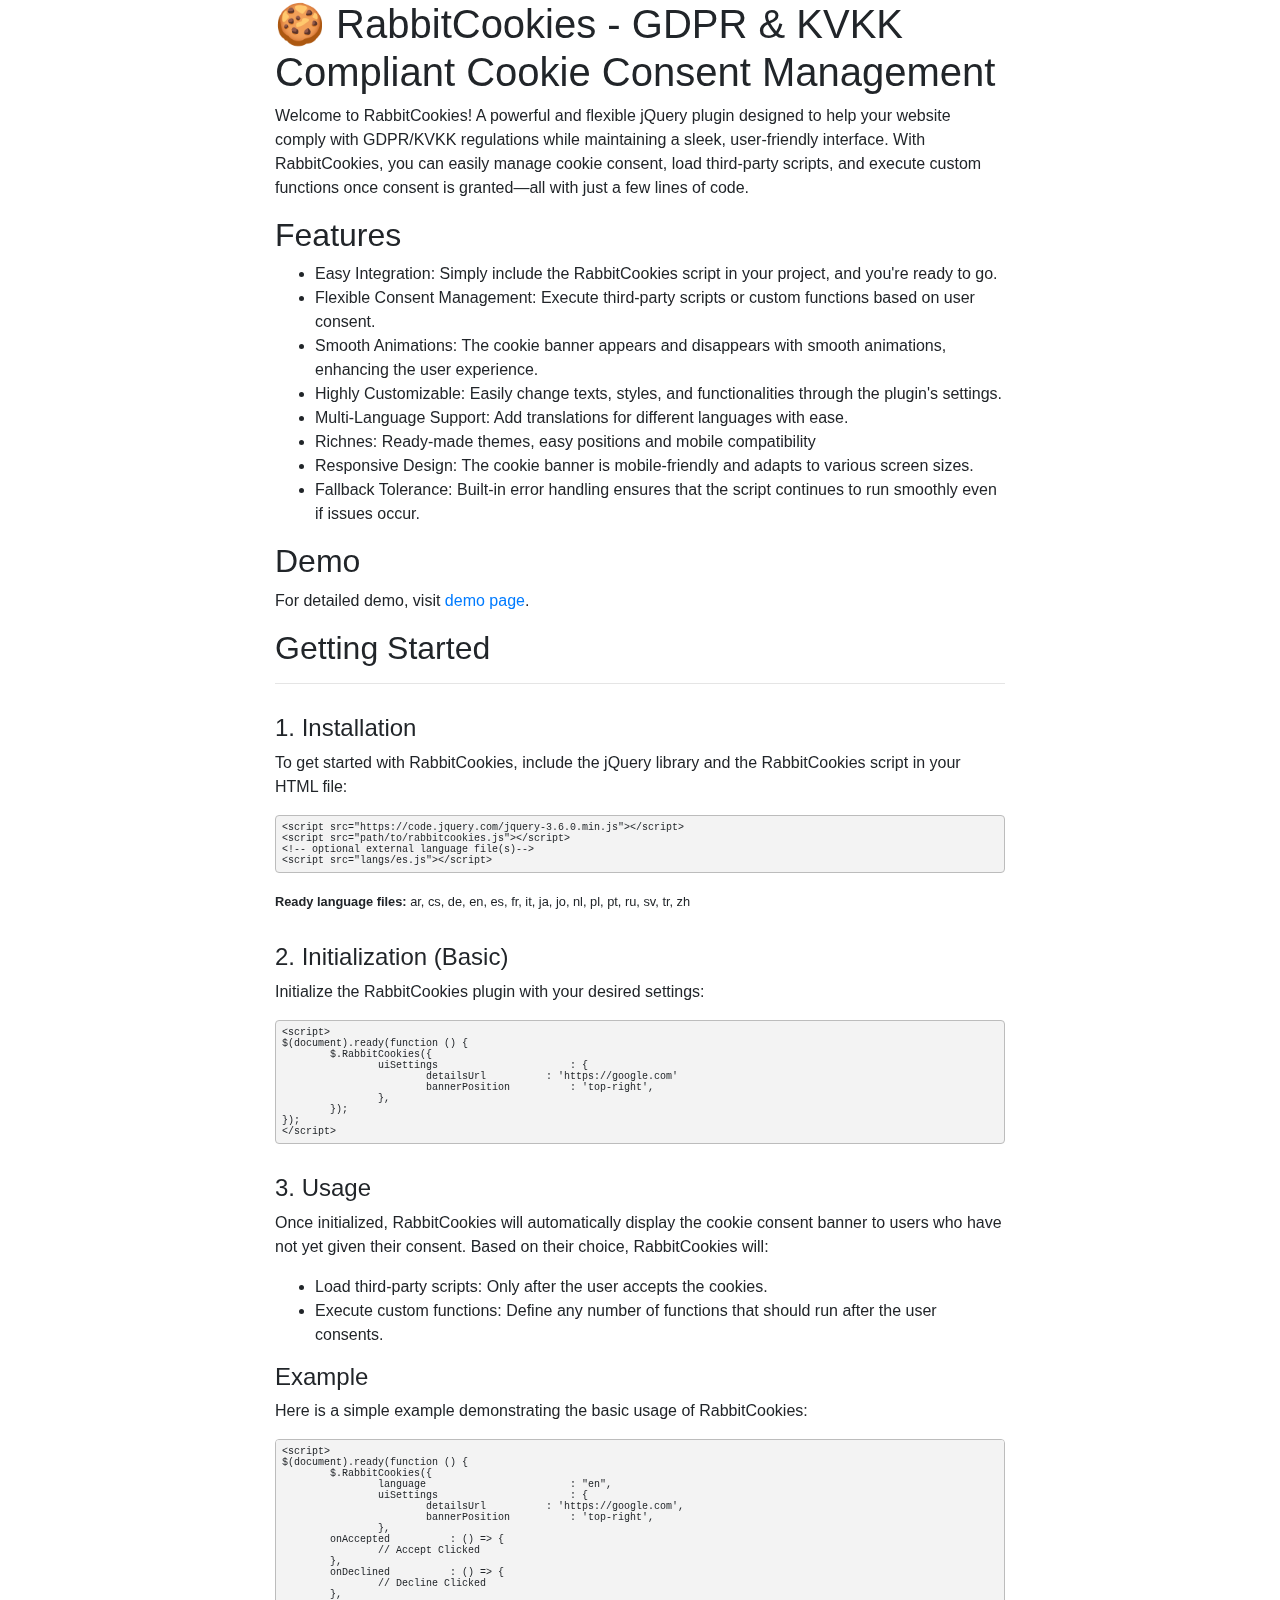
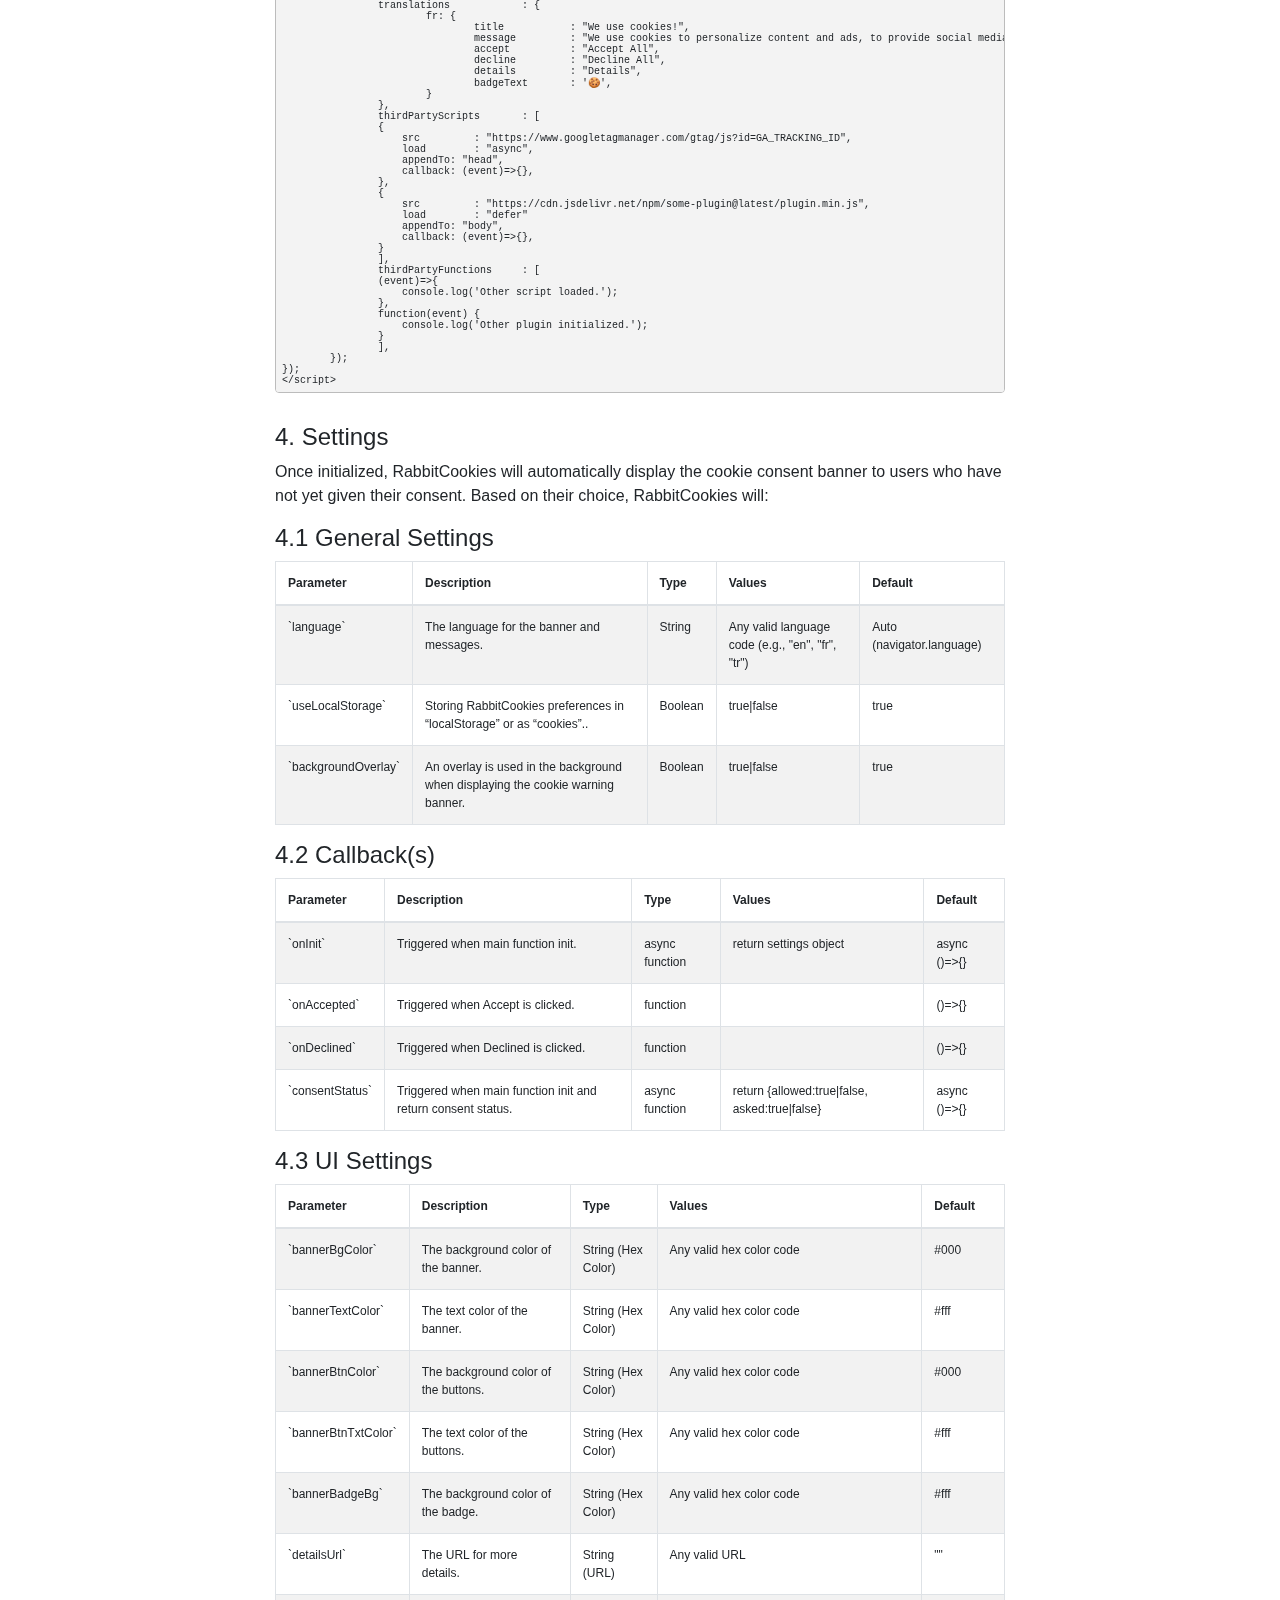
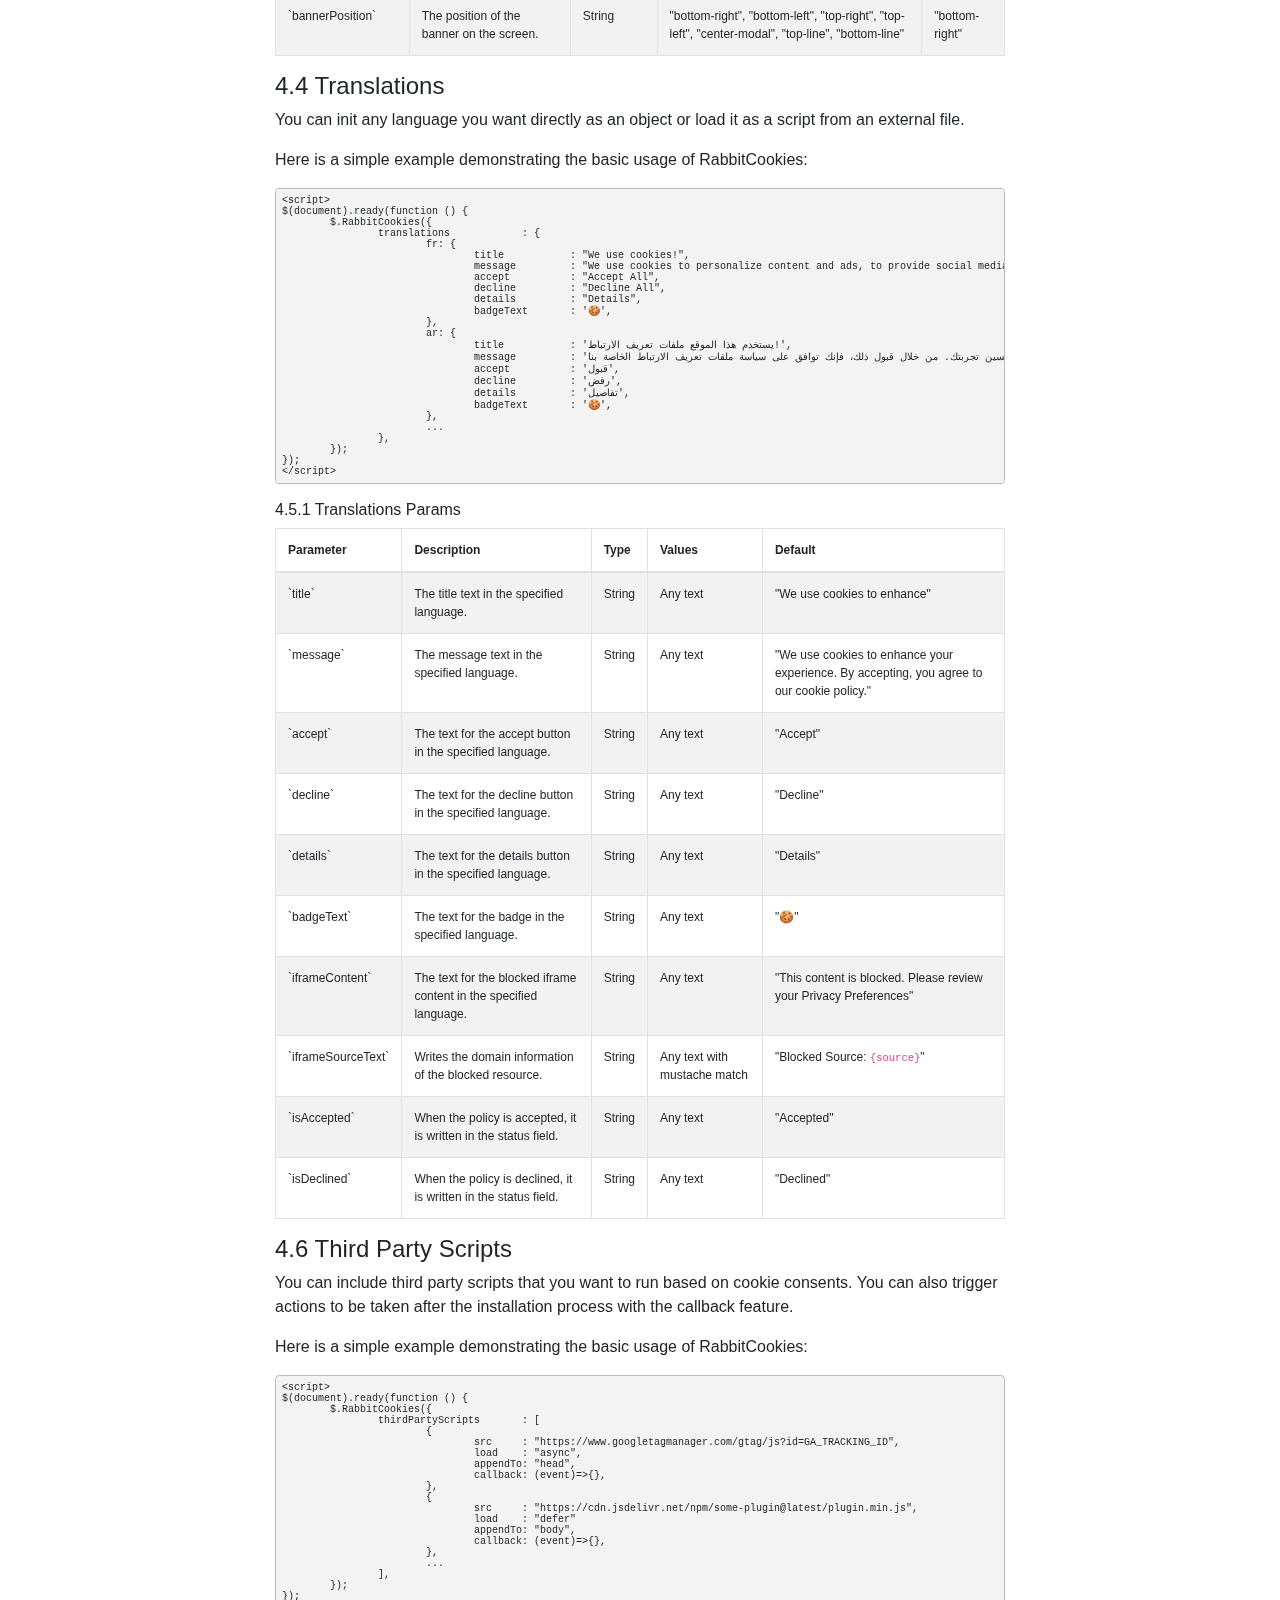
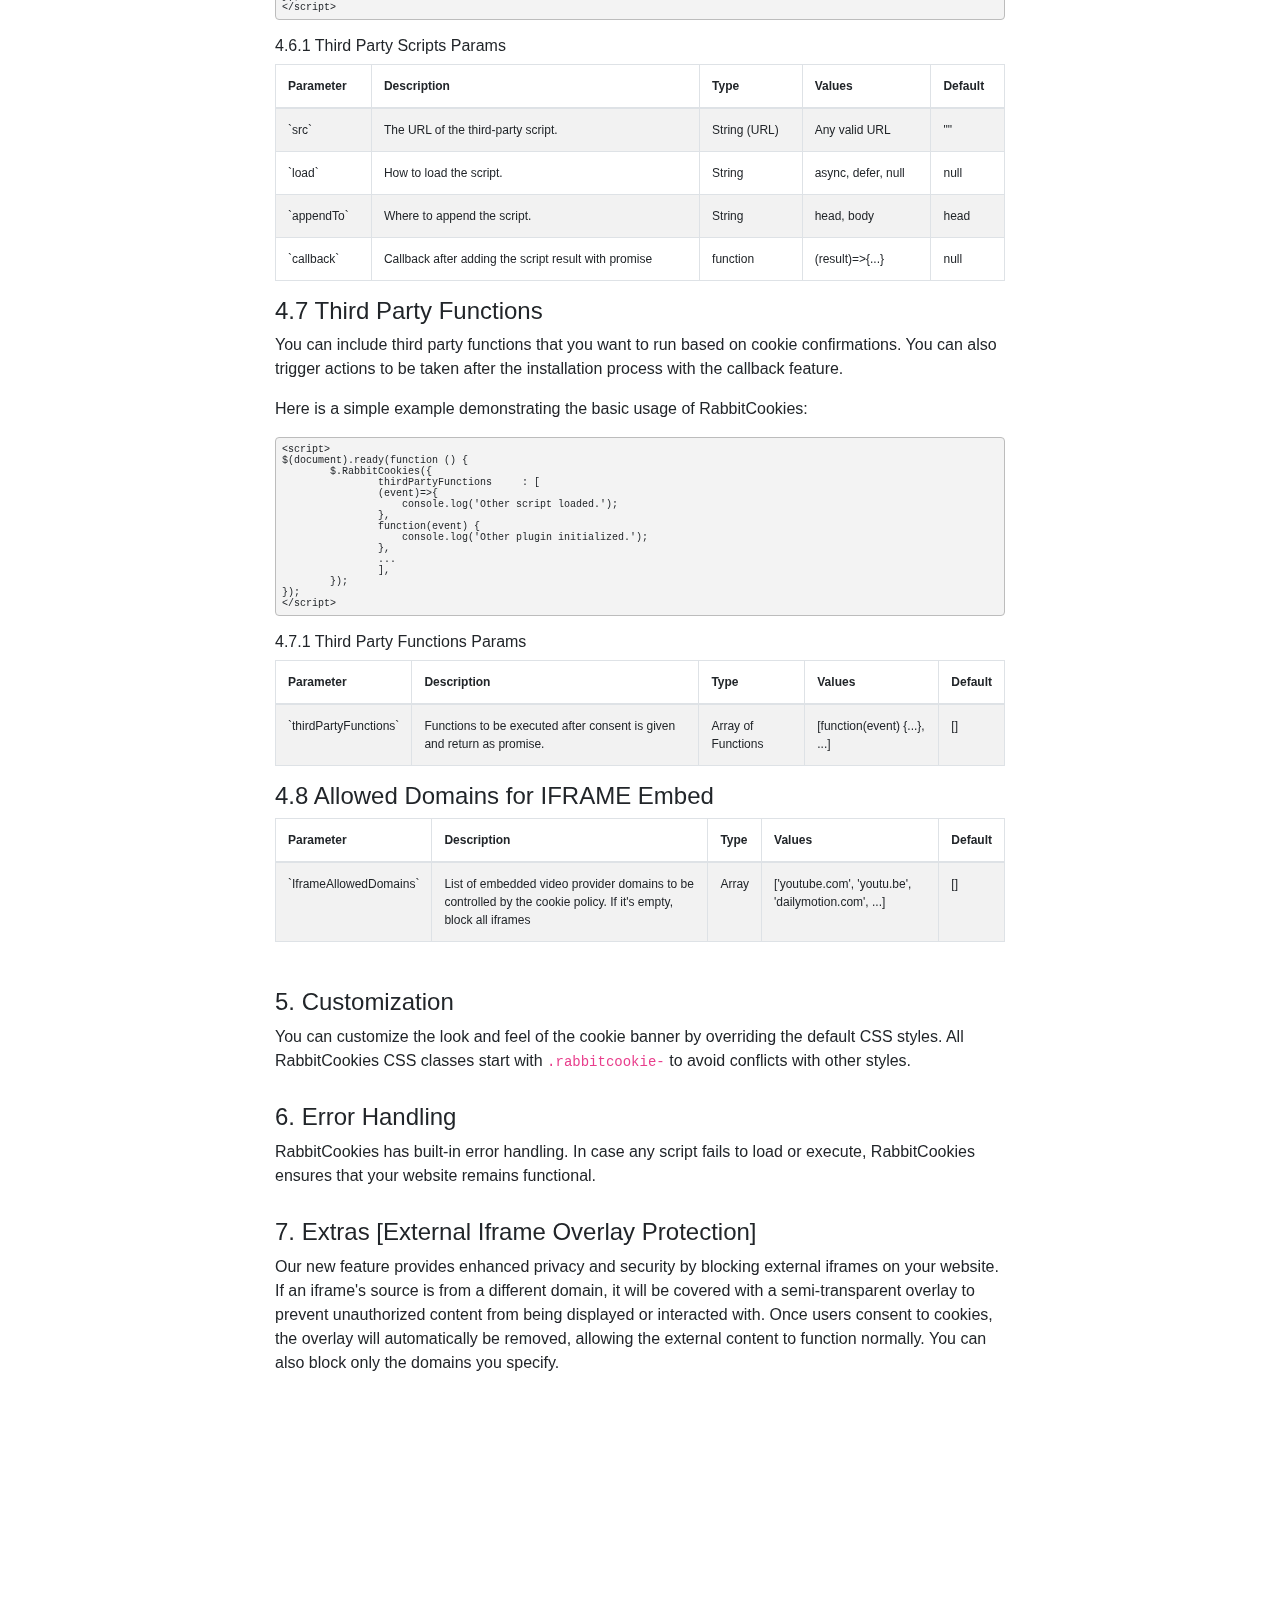
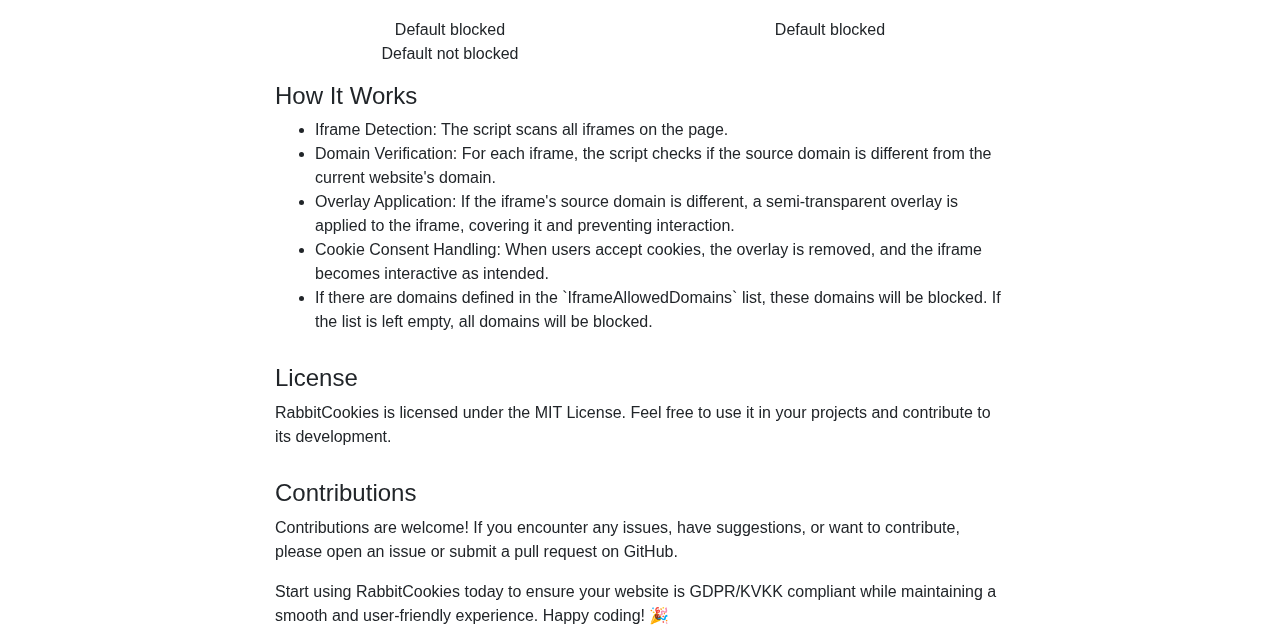
==== index.html @ 08f56cce "Update" ====
<!DOCTYPE html>
<html lang="en">
<head>
    <meta charset="utf-8">
    <meta name="viewport" content="width=device-width, initial-scale=1">
    <title>RabbitCookie Consent</title>
    <link rel="stylesheet" href="https://cdn.jsdelivr.net/npm/bootstrap@4.6.2/dist/css/bootstrap.min.css">
    <link rel="stylesheet" href="style.css">
</head>
<body>
	<div class="container">
		<div class="row">
			<div class="col-lg-8 offset-lg-2 col-12">
				<h1>🍪 RabbitCookies - GDPR & KVKK Compliant Cookie Consent Management</h1>
				<p>Welcome to RabbitCookies! A powerful and flexible jQuery plugin designed to help your website comply with GDPR/KVKK regulations while maintaining a sleek, user-friendly interface. With RabbitCookies, you can easily manage cookie consent, load third-party scripts, and execute custom functions once consent is granted—all with just a few lines of code.</p>

				<h2>Features</h2>
				<ul>
					<li>Easy Integration: Simply include the RabbitCookies script in your project, and you're ready to go.</li>
					<li>Flexible Consent Management: Execute third-party scripts or custom functions based on user consent.</li>
					<li>Smooth Animations: The cookie banner appears and disappears with smooth animations, enhancing the user experience.</li>
					<li>Highly Customizable: Easily change texts, styles, and functionalities through the plugin's settings.</li>
					<li>Multi-Language Support: Add translations for different languages with ease.</li>
					<li>Richnes: Ready-made themes, easy positions and mobile compatibility</li>
					<li>Responsive Design: The cookie banner is mobile-friendly and adapts to various screen sizes.</li>
					<li>Fallback Tolerance: Built-in error handling ensures that the script continues to run smoothly even if issues occur.</li>
				</ul>

				<h2>Demo</h2>
				<p>For detailed demo, visit <a href="docs/demo.html" target="_blank">demo page</a>.</p>

				<h2>Getting Started</h2>
				<hr />
				<h3>1. Installation</h3>
				<p>To get started with RabbitCookies, include the jQuery library and the RabbitCookies script in your HTML file:</p>
				<pre class="codes">
&lt;script src="https://code.jquery.com/jquery-3.6.0.min.js"&gt;&lt;/script&gt;
&lt;script src="path/to/rabbitcookies.js"&gt;&lt;/script&gt;
&lt;!-- optional external language file(s)--&gt;
&lt;script src="langs/es.js"&gt;&lt;/script&gt;</pre>
				<p><small><strong>Ready language files: </strong> ar, cs, de, en, es, fr, it, ja, jo, nl, pl, pt, ru, sv, tr, zh</small></p>

				<h3>2. Initialization (Basic)</h3>
				<p>Initialize the RabbitCookies plugin with your desired settings:</p>
				<pre class="codes">
&lt;script&gt;
$(document).ready(function () {
	$.RabbitCookies({
		uiSettings 			: {
			detailsUrl          : 'https://google.com'
			bannerPosition 		: 'top-right',
		},
	});
});
&lt;/script&gt;</pre>

				<h3>3. Usage</h3>
				<p>Once initialized, RabbitCookies will automatically display the cookie consent banner to users who have not yet given their consent. Based on their choice, RabbitCookies will:</p>
				<ul>
					<li>Load third-party scripts: Only after the user accepts the cookies.</li>
					<li>Execute custom functions: Define any number of functions that should run after the user consents.</li>
				</ul>

				<h4>Example</h4>
				<p>Here is a simple example demonstrating the basic usage of RabbitCookies:</p>
				<pre class="codes">
&lt;script&gt;
$(document).ready(function () {
	$.RabbitCookies({
		language 			: "en",
		uiSettings 			: {
			detailsUrl          : 'https://google.com',
			bannerPosition 		: 'top-right',
		},
        onAccepted          : () => {
        	// Accept Clicked
        },
        onDeclined          : () => {
        	// Decline Clicked
        },
		translations 		: {
			fr: {
				title 		: "We use cookies!",
				message 	: "We use cookies to personalize content and ads, to provide social media features and to analyze our traffic.",
				accept 		: "Accept All",
				decline 	: "Decline All",
				details 	: "Details",
				badgeText	: '🍪',
			}
		},
		thirdPartyScripts 	: [
	        {
	            src 	: "https://www.googletagmanager.com/gtag/js?id=GA_TRACKING_ID",
	            load 	: "async",
	            appendTo: "head",
	            callback: (event)=>{},
	        },
	        {
	            src 	: "https://cdn.jsdelivr.net/npm/some-plugin@latest/plugin.min.js",
	            load 	: "defer"
	            appendTo: "body",
	            callback: (event)=>{},
	        }
		],
		thirdPartyFunctions 	: [
	        (event)=>{
	            console.log('Other script loaded.');
	        },
	        function(event) {
	            console.log('Other plugin initialized.');
	        }
		],
	});
});
&lt;/script&gt;</pre>

				<h3>4. Settings</h3>
				<p>Once initialized, RabbitCookies will automatically display the cookie consent banner to users who have not yet given their consent. Based on their choice, RabbitCookies will:</p>
				
				<h4>4.1 General Settings</h4>
				<div class="table-responsive">
					<table class="table table-bordered table-striped">
					    <thead>
					        <tr>
					            <th>Parameter</th>
					            <th>Description</th>
					            <th>Type</th>
					            <th>Values</th>
					            <th>Default</th>
					        </tr>
					    </thead>
					    <tbody>
					        <tr>
					            <td>`language`</td>
					            <td>The language for the banner and messages.</td>
					            <td>String</td>
					            <td>Any valid language code (e.g., "en", "fr", "tr")</td>
					            <td>Auto (navigator.language)</td>
					        </tr>
					        <tr>
					            <td>`useLocalStorage`</td>
					            <td>Storing RabbitCookies preferences in “localStorage” or as “cookies”..</td>
					            <td>Boolean</td>
					            <td>true|false</td>
					            <td>true</td>
					        </tr>
					        <tr>
					            <td>`backgroundOverlay`</td>
					            <td>An overlay is used in the background when displaying the cookie warning banner.</td>
					            <td>Boolean</td>
					            <td>true|false</td>
					            <td>true</td>
					        </tr>
					    </tbody>
					</table>
				</div>

				<h4>4.2 Callback(s)</h4>
				<div class="table-responsive">
					<table class="table table-bordered table-striped">
					    <thead>
					        <tr>
					            <th>Parameter</th>
					            <th>Description</th>
					            <th>Type</th>
					            <th>Values</th>
					            <th>Default</th>
					        </tr>
					    </thead>
					    <tbody>
					        <tr>
					            <td>`onInit`</td>
					            <td>Triggered when main function init.</td>
					            <td>async function</td>
					            <td>return settings object</td>
					            <td>async ()=>{}</td>
					        </tr>
					        <tr>
					            <td>`onAccepted`</td>
					            <td>Triggered when Accept is clicked.</td>
					            <td>function</td>
					            <td></td>
					            <td>()=>{}</td>
					        </tr>
					        <tr>
					            <td>`onDeclined`</td>
					            <td>Triggered when Declined is clicked.</td>
					            <td>function</td>
					            <td></td>
					            <td>()=>{}</td>
					        </tr>
					        <tr>
					            <td>`consentStatus`</td>
					            <td>Triggered when main function init and return consent status.</td>
					            <td>async function</td>
					            <td>return {allowed:true|false, asked:true|false}</td>
					            <td>async ()=>{}</td>
					        </tr>
					    </tbody>
					</table>
				</div>

				<h4>4.3 UI Settings</h4>
				<div class="table-responsive">
					<table class="table table-bordered table-striped">
					    <thead>
					        <tr>
					            <th>Parameter</th>
					            <th>Description</th>
					            <th>Type</th>
					            <th>Values</th>
					            <th>Default</th>
					        </tr>
					    </thead>
					    <tbody>
					        <tr>
					            <td>`bannerBgColor`</td>
					            <td>The background color of the banner.</td>
					            <td>String (Hex Color)</td>
					            <td>Any valid hex color code</td>
					            <td>#000</td>
					        </tr>
					        <tr>
					            <td>`bannerTextColor`</td>
					            <td>The text color of the banner.</td>
					            <td>String (Hex Color)</td>
					            <td>Any valid hex color code</td>
					            <td>#fff</td>
					        </tr>
					        <tr>
					            <td>`bannerBtnColor`</td>
					            <td>The background color of the buttons.</td>
					            <td>String (Hex Color)</td>
					            <td>Any valid hex color code</td>
					            <td>#000</td>
					        </tr>
					        <tr>
					            <td>`bannerBtnTxtColor`</td>
					            <td>The text color of the buttons.</td>
					            <td>String (Hex Color)</td>
					            <td>Any valid hex color code</td>
					            <td>#fff</td>
					        </tr>
					        <tr>
					            <td>`bannerBadgeBg`</td>
					            <td>The background color of the badge.</td>
					            <td>String (Hex Color)</td>
					            <td>Any valid hex color code</td>
					            <td>#fff</td>
					        </tr>
					        <tr>
					            <td>`detailsUrl`</td>
					            <td>The URL for more details.</td>
					            <td>String (URL)</td>
					            <td>Any valid URL</td>
					            <td>""</td>
					        </tr>
					        <tr>
					            <td>`bannerPosition`</td>
					            <td>The position of the banner on the screen.</td>
					            <td>String</td>
					            <td>"bottom-right", "bottom-left", "top-right", "top-left", "center-modal", "top-line", "bottom-line"</td>
					            <td>"bottom-right"</td>
					        </tr>
					    </tbody>
					</table>
				</div>

				<h4>4.4 Translations</h4>
				<p>You can init any language you want directly as an object or load it as a script from an external file.</p>

				<p>Here is a simple example demonstrating the basic usage of RabbitCookies:</p>
				<pre class="codes">
&lt;script&gt;
$(document).ready(function () {
	$.RabbitCookies({
		translations 		: {
			fr: {
				title 		: "We use cookies!",
				message 	: "We use cookies to personalize content and ads, to provide social media features and to analyze our traffic.",
				accept 		: "Accept All",
				decline 	: "Decline All",
				details 	: "Details",
				badgeText	: '🍪',
			},
			ar: {
				title 		: 'يستخدم هذا الموقع ملفات تعريف الارتباط!',
				message 	: 'نستخدم ملفات تعريف الارتباط لتحسين تجربتك. من خلال قبول ذلك، فإنك توافق على سياسة ملفات تعريف الارتباط الخاصة بنا.',
				accept 		: 'قبول',
				decline 	: 'رفض',
				details 	: 'تفاصيل',
				badgeText	: '🍪',
			},
			...
		},
	});
});
&lt;/script&gt;</pre>
				
				<h6>4.5.1 Translations Params</h6>
				<div class="table-responsive">
					<table class="table table-bordered table-striped">
					    <thead>
					        <tr>
					            <th>Parameter</th>
					            <th>Description</th>
					            <th>Type</th>
					            <th>Values</th>
					            <th>Default</th>
					        </tr>
					    </thead>
					    <tbody>
					        <tr>
					            <td>`title`</td>
					            <td>The title text in the specified language.</td>
					            <td>String</td>
					            <td>Any text</td>
					            <td>"We use cookies to enhance"</td>
					        </tr>
					        <tr>
					            <td>`message`</td>
					            <td>The message text in the specified language.</td>
					            <td>String</td>
					            <td>Any text</td>
					            <td>"We use cookies to enhance your experience. By accepting, you agree to our cookie policy."</td>
					        </tr>
					        <tr>
					            <td>`accept`</td>
					            <td>The text for the accept button in the specified language.</td>
					            <td>String</td>
					            <td>Any text</td>
					            <td>"Accept"</td>
					        </tr>
					        <tr>
					            <td>`decline`</td>
					            <td>The text for the decline button in the specified language.</td>
					            <td>String</td>
					            <td>Any text</td>
					            <td>"Decline"</td>
					        </tr>
					        <tr>
					            <td>`details`</td>
					            <td>The text for the details button in the specified language.</td>
					            <td>String</td>
					            <td>Any text</td>
					            <td>"Details"</td>
					        </tr>
					        <tr>
					            <td>`badgeText`</td>
					            <td>The text for the badge in the specified language.</td>
					            <td>String</td>
					            <td>Any text</td>
					            <td>"🍪"</td>
					        </tr>
					        <tr>
					            <td>`iframeContent`</td>
					            <td>The text for the blocked iframe content in the specified language.</td>
					            <td>String</td>
					            <td>Any text</td>
					            <td>"This content is blocked. Please review your Privacy Preferences"</td>
					        </tr>
					        <tr>
					            <td>`iframeSourceText`</td>
					            <td>Writes the domain information of the blocked resource.</td>
					            <td>String</td>
					            <td>Any text with mustache match</td>
					            <td>"Blocked Source: <code>{source}</code>"</td>
					        </tr>
					        <tr>
					            <td>`isAccepted`</td>
					            <td>When the policy is accepted, it is written in the status field.</td>
					            <td>String</td>
					            <td>Any text</td>
					            <td>"Accepted"</td>
					        </tr>
					        <tr>
					            <td>`isDeclined`</td>
					            <td>When the policy is declined, it is written in the status field.</td>
					            <td>String</td>
					            <td>Any text</td>
					            <td>"Declined"</td>
					        </tr>
					    </tbody>
					</table>
				</div>

				<h4>4.6 Third Party Scripts</h4>
				<p>You can include third party scripts that you want to run based on cookie consents. You can also trigger actions to be taken after the installation process with the callback feature.</p>
				
				<p>Here is a simple example demonstrating the basic usage of RabbitCookies:</p>
				<pre class="codes">
&lt;script&gt;
$(document).ready(function () {
	$.RabbitCookies({
		thirdPartyScripts 	: [
			{
				src 	: "https://www.googletagmanager.com/gtag/js?id=GA_TRACKING_ID",
				load 	: "async",
				appendTo: "head",
				callback: (event)=>{},
			},
			{
				src 	: "https://cdn.jsdelivr.net/npm/some-plugin@latest/plugin.min.js",
				load 	: "defer"
				appendTo: "body",
				callback: (event)=>{},
			},
			...
		],
	});
});
&lt;/script&gt;</pre>
				
				<h6>4.6.1 Third Party Scripts Params</h6>
				<div class="table-responsive">
					<table class="table table-bordered table-striped">
					    <thead>
					        <tr>
					            <th>Parameter</th>
					            <th>Description</th>
					            <th>Type</th>
					            <th>Values</th>
					            <th>Default</th>
					        </tr>
					    </thead>
					    <tbody>
					        <tr>
					            <td>`src`</td>
					            <td>The URL of the third-party script.</td>
					            <td>String (URL)</td>
					            <td>Any valid URL</td>
					            <td>""</td>
					        </tr>
					        <tr>
					            <td>`load`</td>
					            <td>How to load the script.</td>
					            <td>String</td>
					            <td>async, defer, null</td>
					            <td>null</td>
					        </tr>
					        <tr>
					            <td>`appendTo`</td>
					            <td>Where to append the script.</td>
					            <td>String</td>
					            <td>head, body</td>
					            <td>head</td>
					        </tr>
					        <tr>
					            <td>`callback`</td>
					            <td>Callback after adding the script result with promise</td>
					            <td>function</td>
					            <td>(result)=>{...}</td>
					            <td>null</td>
					        </tr>
					    </tbody>
					</table>
				</div>

				<h4>4.7 Third Party Functions</h4>
				<p>You can include third party functions that you want to run based on cookie confirmations. You can also trigger actions to be taken after the installation process with the callback feature.</p>
				
				<p>Here is a simple example demonstrating the basic usage of RabbitCookies:</p>
				<pre class="codes">
&lt;script&gt;
$(document).ready(function () {
	$.RabbitCookies({
		thirdPartyFunctions 	: [
	        (event)=>{
	            console.log('Other script loaded.');
	        },
	        function(event) {
	            console.log('Other plugin initialized.');
	        },
	        ...
		],
	});
});
&lt;/script&gt;</pre>
				<h6>4.7.1 Third Party Functions Params</h6>
				<div class="table-responsive">
					<table class="table table-bordered table-striped">
					    <thead>
					        <tr>
					            <th>Parameter</th>
					            <th>Description</th>
					            <th>Type</th>
					            <th>Values</th>
					            <th>Default</th>
					        </tr>
					    </thead>
					    <tbody>
					        <tr>
					            <td>`thirdPartyFunctions`</td>
					            <td>Functions to be executed after consent is given and return as promise.</td>
					            <td>Array of Functions</td>
					            <td>[function(event) {...}, ...]</td>
					            <td>[]</td>
					        </tr>
					    </tbody>
					</table>
				</div>

				<h4>4.8 Allowed Domains for IFRAME Embed</h4>
				<div class="table-responsive">
					<table class="table table-bordered table-striped">
					    <thead>
					        <tr>
					            <th>Parameter</th>
					            <th>Description</th>
					            <th>Type</th>
					            <th>Values</th>
					            <th>Default</th>
					        </tr>
					    </thead>
					    <tbody>
					        <tr>
					            <td>`IframeAllowedDomains`</td>
					            <td>List of embedded video provider domains to be controlled by the cookie policy. If it's empty, block all iframes</td>
					            <td>Array</td>
					            <td>['youtube.com', 'youtu.be', 'dailymotion.com', ...]</td>
					            <td>[]</td>
					        </tr>
					    </tbody>
					</table>
				</div>

				<h3>5. Customization</h3>
				<p>You can customize the look and feel of the cookie banner by overriding the default CSS styles. All RabbitCookies CSS classes start with <code>.rabbitcookie-</code> to avoid conflicts with other styles.</p>
				
				<h3>6. Error Handling</h3>
				<p>RabbitCookies has built-in error handling. In case any script fails to load or execute, RabbitCookies ensures that your website remains functional.</p>


				<h3>7. Extras [External Iframe Overlay Protection]</h3>
				<p>Our new feature provides enhanced privacy and security by blocking external iframes on your website. If an iframe's source is from a different domain, it will be covered with a semi-transparent overlay to prevent unauthorized content from being displayed or interacted with. Once users consent to cookies, the overlay will automatically be removed, allowing the external content to function normally. You can also block only the domains you specify.</p>

				<div class="text-center mb-3 mt-3">
					<div class="row">
						<div class="col-lg-6 col-12">
							<iframe width="100%" height="220" src="https://www.youtube.com/embed/ymXa3lVCkFY?si=LKk0r3gL6hdxFNKY" title="YouTube video player" frameborder="0" allow="accelerometer; autoplay; clipboard-write; encrypted-media; gyroscope; picture-in-picture; web-share" referrerpolicy="strict-origin-when-cross-origin" allowfullscreen></iframe>
							<center>Default blocked</center>
						</div>
						<div class="col-lg-6 col-12">
							<iframe title="vimeo-player" src="https://player.vimeo.com/video/345860956?h=8635663e22" width="100%" height="220" frameborder="0" allowfullscreen></iframe>
							<center>Default blocked</center>
						</div>
						<div class="col-lg-6 lg-offset-3 col-12">
							<!--<iframe frameborder="0" type="text/html" src="https://geo.dailymotion.com/player.html?video=x8v9yyw" width="100%" height="220" allowfullscreen title="Dailymotion Video Player" allow="web-share"> </iframe> -->
							<center>Default not blocked</center>
						</div>
					</div>
				</div>

				<h4>How It Works</h4>
				<ul>
					<li>Iframe Detection: The script scans all iframes on the page.</li>
					<li>Domain Verification: For each iframe, the script checks if the source domain is different from the current website's domain.</li>
					<li>Overlay Application: If the iframe's source domain is different, a semi-transparent overlay is applied to the iframe, covering it and preventing interaction.</li>
					<li>Cookie Consent Handling: When users accept cookies, the overlay is removed, and the iframe becomes interactive as intended.</li>
					<li>If there are domains defined in the `IframeAllowedDomains` list, these domains will be blocked. If the list is left empty, all domains will be blocked.</li>
				</ul>
				
				<h3>License</h3>
				<p>RabbitCookies is licensed under the MIT License. Feel free to use it in your projects and contribute to its development.</p>

				<h3>Contributions</h3>
				<p>Contributions are welcome! If you encounter any issues, have suggestions, or want to contribute, please open an issue or submit a pull request on GitHub.</p>

				<p>Start using RabbitCookies today to ensure your website is GDPR/KVKK compliant while maintaining a smooth and user-friendly experience. Happy coding! 🎉</p>

			</div>
		</div>
	</div>

    <script src="https://cdn.jsdelivr.net/npm/jquery@3.5.1/dist/jquery.slim.min.js"></script>
    <script src="https://cdn.jsdelivr.net/npm/bootstrap@4.6.2/dist/js/bootstrap.bundle.min.js"></script>
    <script src="langs/es.js"></script>
    <!--<script src="langs/tr.js"></script>-->
    <script defer src="script.js"></script>
    <script>
		$(document).ready(function () {
			/* Demo Code Start */
			$(document).on('change', '[data-theme-mode]', function(event) {
				event.preventDefault();
				let newMode = $('option:selected', $('[data-theme-mode]')).val();
				$('#rabbit-cookie-banner').attr('data-mode', newMode);
			});

			$(document).on('change', '[data-theme-position]', function(event) {
				event.preventDefault();
				let newPosition = $('option:selected', $('[data-theme-position]')).val();
				$('#rabbit-cookie-banner').attr('data-position', newPosition);
			});

			$(document).on('change', '[data-set-theme]', function(event) {
				event.preventDefault();
				let newTheme = $('option:selected', $('[data-set-theme]')).val();
				$('#rabbit-cookie-banner').attr('data-theme', newTheme);
			});

			$(document).on('change', '[data-set-lang]', function(event) {
				event.preventDefault();
				let newLang = $('option:selected', $('[data-set-lang]')).val();
				$.RabbitCookies.update({language: newLang});
			});
			/* Demo Code End */

			$.RabbitCookies({
			    language 			: "tr",
			    useLocalStorage     : true,
			    backgroundOverlay 	: false,
			    uiSettings 			: {
			    	theme 				: 'theme-2',
			    	darkMode 			: true,
	                bannerPosition 		: 'top-right', // bottom-right, bottom-left, top-right, top-left, center-modal, bottom-line, top-line
	                bannerBgColor       : '#fff',
	                bannerTextColor     : '#000',
	                bannerBtnColor      : '#000',
	                bannerBtnTxtColor   : '#fff',
	                bannerBadgeBg       : '#fff',
	                detailsUrl          : 'https://google.com',
			    },
			    translations 		: {
			        fr: {
			        	title 			: 'Nous utilisons des cookies pour améliorer',
			            message 		: 'Nous utilisons des cookies pour améliorer votre expérience. En acceptant, vous acceptez notre politique de cookies.',
			            accept 			: 'Accepter',
			            decline 		: 'Refuser',
			            details 		: 'Détails',
	                	badgeText		: '🍪',
	                	iframeContent 	: 'Ce contenu est bloqué.<br/>Veuillez consulter vos préférences en matière de <a href="#" class="gdpr-open-preferences">protection de la vie privée</a>.',
                    	iframeSourceText: 'Source bloquée: {source}',
			        }
			    },
	            onInit 				: (settings) => {
	            	writeConsole(`Cookie Consent Inited`);
	            	writeConsole(`Plugin data storage preference: '${settings.useLocalStorage==true?'localStorage':'cookie'}'`);

	            	/* Demo Selectboxes */
	            	$('[data-set-theme]').val( settings.uiSettings.theme ); 
	            	$('[data-theme-mode]').val( settings.uiSettings.darkMode==true ? `dark`:`light` ); 
	            	$('[data-theme-position]').val( settings.uiSettings.bannerPosition ); 
	            	/* Demo Selectboxes */


	            	console.log(`Languages: ${Object.keys(settings.translations)}`);
	            },
	            onAccepted          : () => {
	            	writeConsole(`Cookie Consent: 'Accepted'`);
	            },
	            onDeclined          : () => {
	            	writeConsole(`Cookie Consent: 'Declined'`);
	            },
	            consentStatus 		: async (status) => {
	            	writeConsole(`is Allowed: '${status.allowed}'`);
	            	writeConsole(`is Asked: '${status.asked}'`);
	            	writeConsole(`Cookie Consent Status: ${status.allowed==null ? 'NOT ANSWERED' : (status==true ? 'ACCEPTED' : 'DECLINED')}`);
	            },
			    IframeAllowedDomains: ['youtube.com', 'youtu.be', 'vimeo.com'],
			    thirdPartyScripts 	: [
			        {
			            src 	: "https://www.googletagmanager.com/gtag/js?id=YOUR_GA_TRACKING_ID",
			            load 	: "async", // async,defer,null
			            appendTo: "head", // head,body
			            callback: (event)=>{
			            	writeConsole(`Script Loading: ${event.src}`);
			            	if(event.status){
			            		writeConsole(`Script Loaded: ${event.src}`);
			            		$('#script_1').addClass('runned');
			            	}else{
			            		writeConsole(`Script Not Loaded: ${event.src}`);
			            		writeConsole(`Error: ${event.message}`);
			            		$('#script_1').addClass('failed');
			            	}
		            		// $('#script_1 span').html(event.message);
			            }
			        },
			        {
			            src 	: "http://non-exist-domain.co.de.tr",
			            load 	: "async", // async,defer,null
			            appendTo: "head", // head,body
			            callback: (event)=>{
			            	writeConsole(`Script Loading: ${event.src}`);
			            	if(event.status){
			            		// writeConsole(`Script Loaded: ${event.src}`);
			            		$('#script_2').addClass('runned');
			            	}else{
			            		// $('#script_2').addClass('failed');
			            		writeConsole(`Script Not Loaded: ${event.src}`);
			            		writeConsole(`Error: ${event.message}`);
			            	}
		            		// $('#script_2 span').html(event.message);
			            }
			        },
			    ],
			    thirdPartyFunctions 	: [
			        (event) => {
	            		writeConsole(`Function Loading: ${JSON.stringiy(event)}`);
		            	if(event.status){
	            			writeConsole(`Function Success: ${JSON.stringiy(event)}`);
		            		// $('#function_1').addClass('runned');
		            	}else{
	            			writeConsole(`Function Failed: ${JSON.stringiy(event)}`);
		            		// $('#function_1').addClass('failed');
		            	}
	            		// $('#function_1 span').html(event.message);
			        },
			        (event) => {
	            		writeConsole(`Function Loading: ${JSON.stringiy(event)}`);
		            	if(event.status){
	            			writeConsole(`Function Success: ${JSON.stringiy(event)}`);
		            		// $('#function_2').addClass('runned');
		            	}else{
	            			writeConsole(`Function Failed: ${JSON.stringiy(event)}`);
		            		// $('#function_2').addClass('failed');
		            	}
	            		// $('#function_2 span').html(event.message);
			        },
			    ],
			});
		});
		function writeConsole(text){
			$('#console').append(`> ${text}\n`);
		}
    </script>
</body>
</html>
---- style.css ----
pre.codes{
    font-size: 10px;
    border: 1px solid #bcbcbc;
    border-radius: 4px;
    padding: 6px;
    background-color: #f3f3f3;
    line-height: normal;
}
.floating-test {
    position: fixed;
    right: 0px;
    top: 100px;
    background-color: #fff;
    width: 130px;
}
.floating-test b{
    display: block;
    font-weight: 700;
    font-size:14px;
}
.floating-test div{
    display: flex;
    flex-direction: column;
    text-align: right;
    margin-bottom: 10px;
    font-size: 11px;
    background-color: gray;
    padding: 5px;
    color: white;
}
.floating-test div strong{
    font-weight: 700;
}
.floating-test div span{
    line-height: initial;
}
.table tr, .table td{
    font-size:12px;
}
.floating-test div.runned{background-color: green;}
.floating-test div.failed{background-color: gray;}
#console{
    background-color: #cfcfcf;
    border: 1px solid #b3b3b3;
    border-radius: 10px;
    padding: 10px;
    font-size: 13px;
    font-family: monospace;
    white-space: pre-line;
    margin-bottom: 30px;
}
.rabbitcookie-floating-btn::before{
    content: "";
    background-image: url('[data-uri]');
    width: 100px;
    height: 100px;
    position: absolute;
    right: 10px;
    background-size: contain;
    background-repeat: no-repeat;
    top: -60px;
    transform: rotate(343deg);
    z-index: -1;
}
h3{
    margin-top: 30px;
    font-size:24px;
}
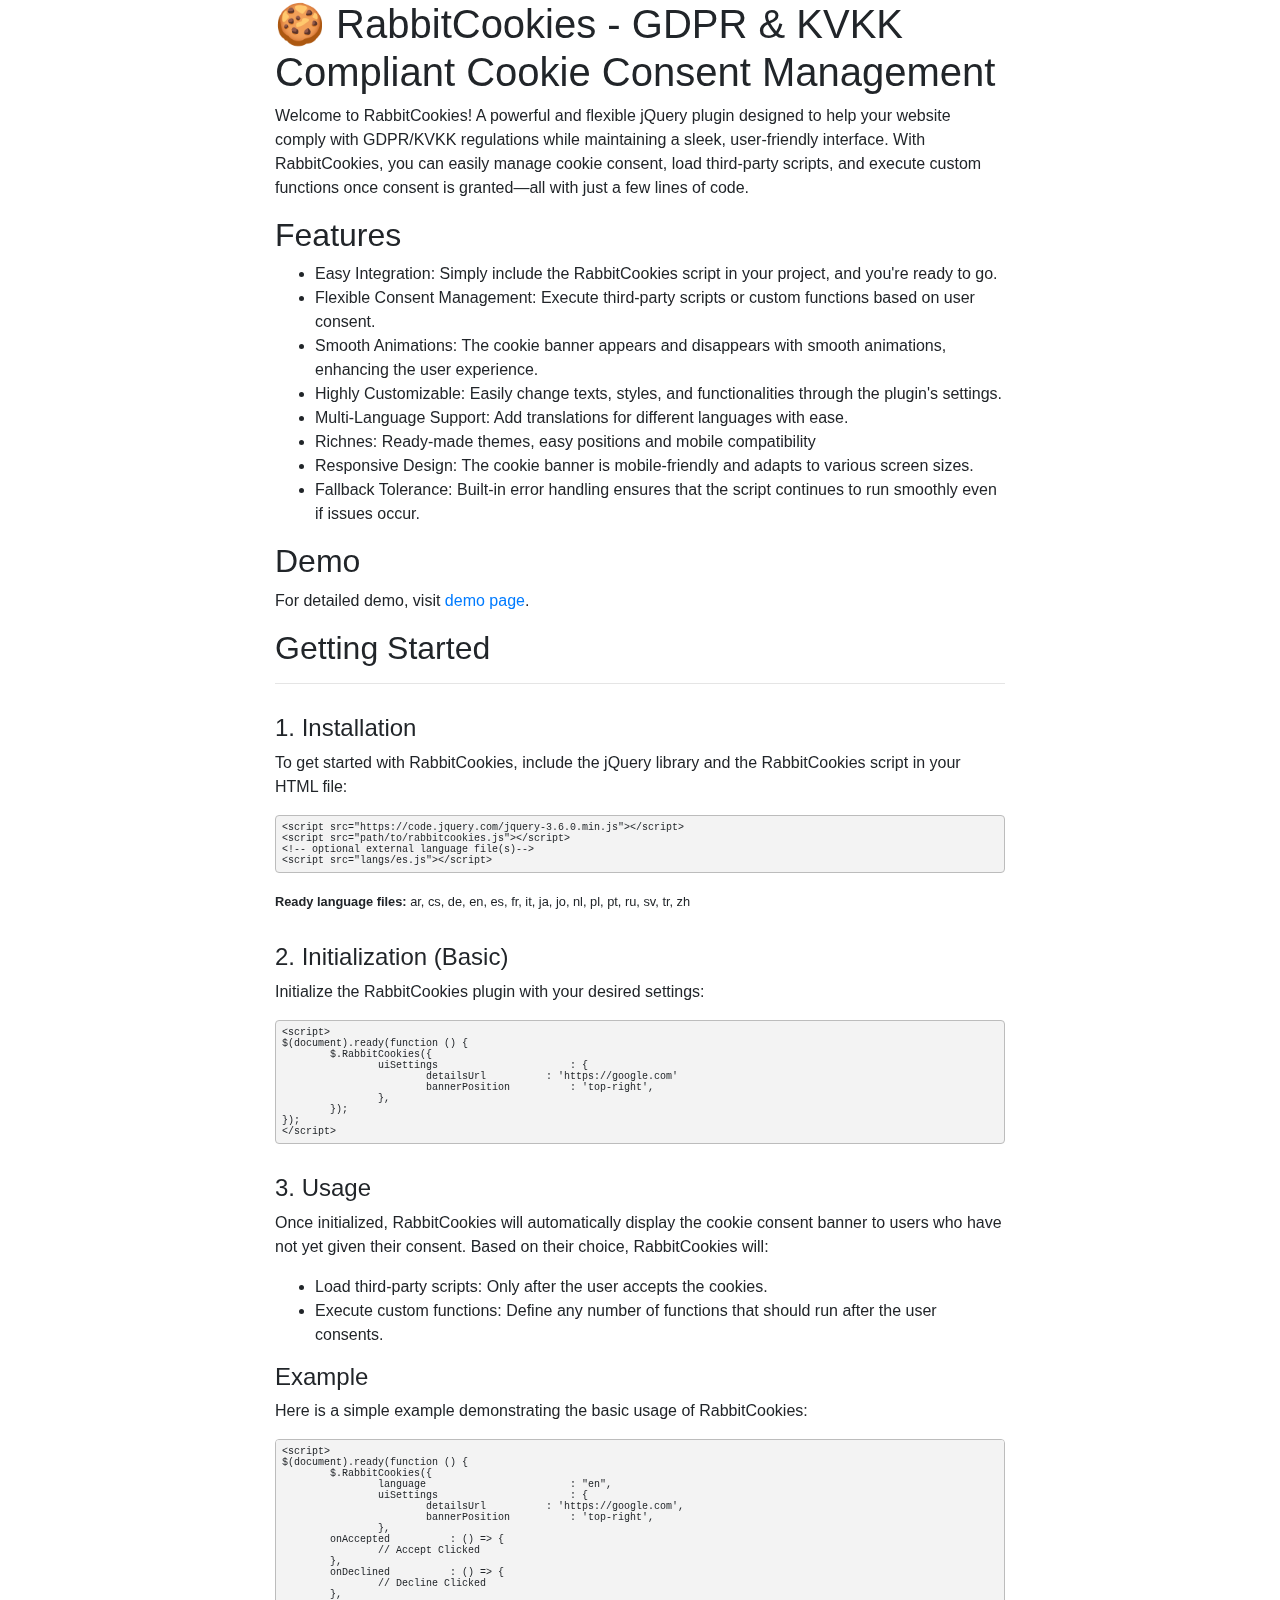
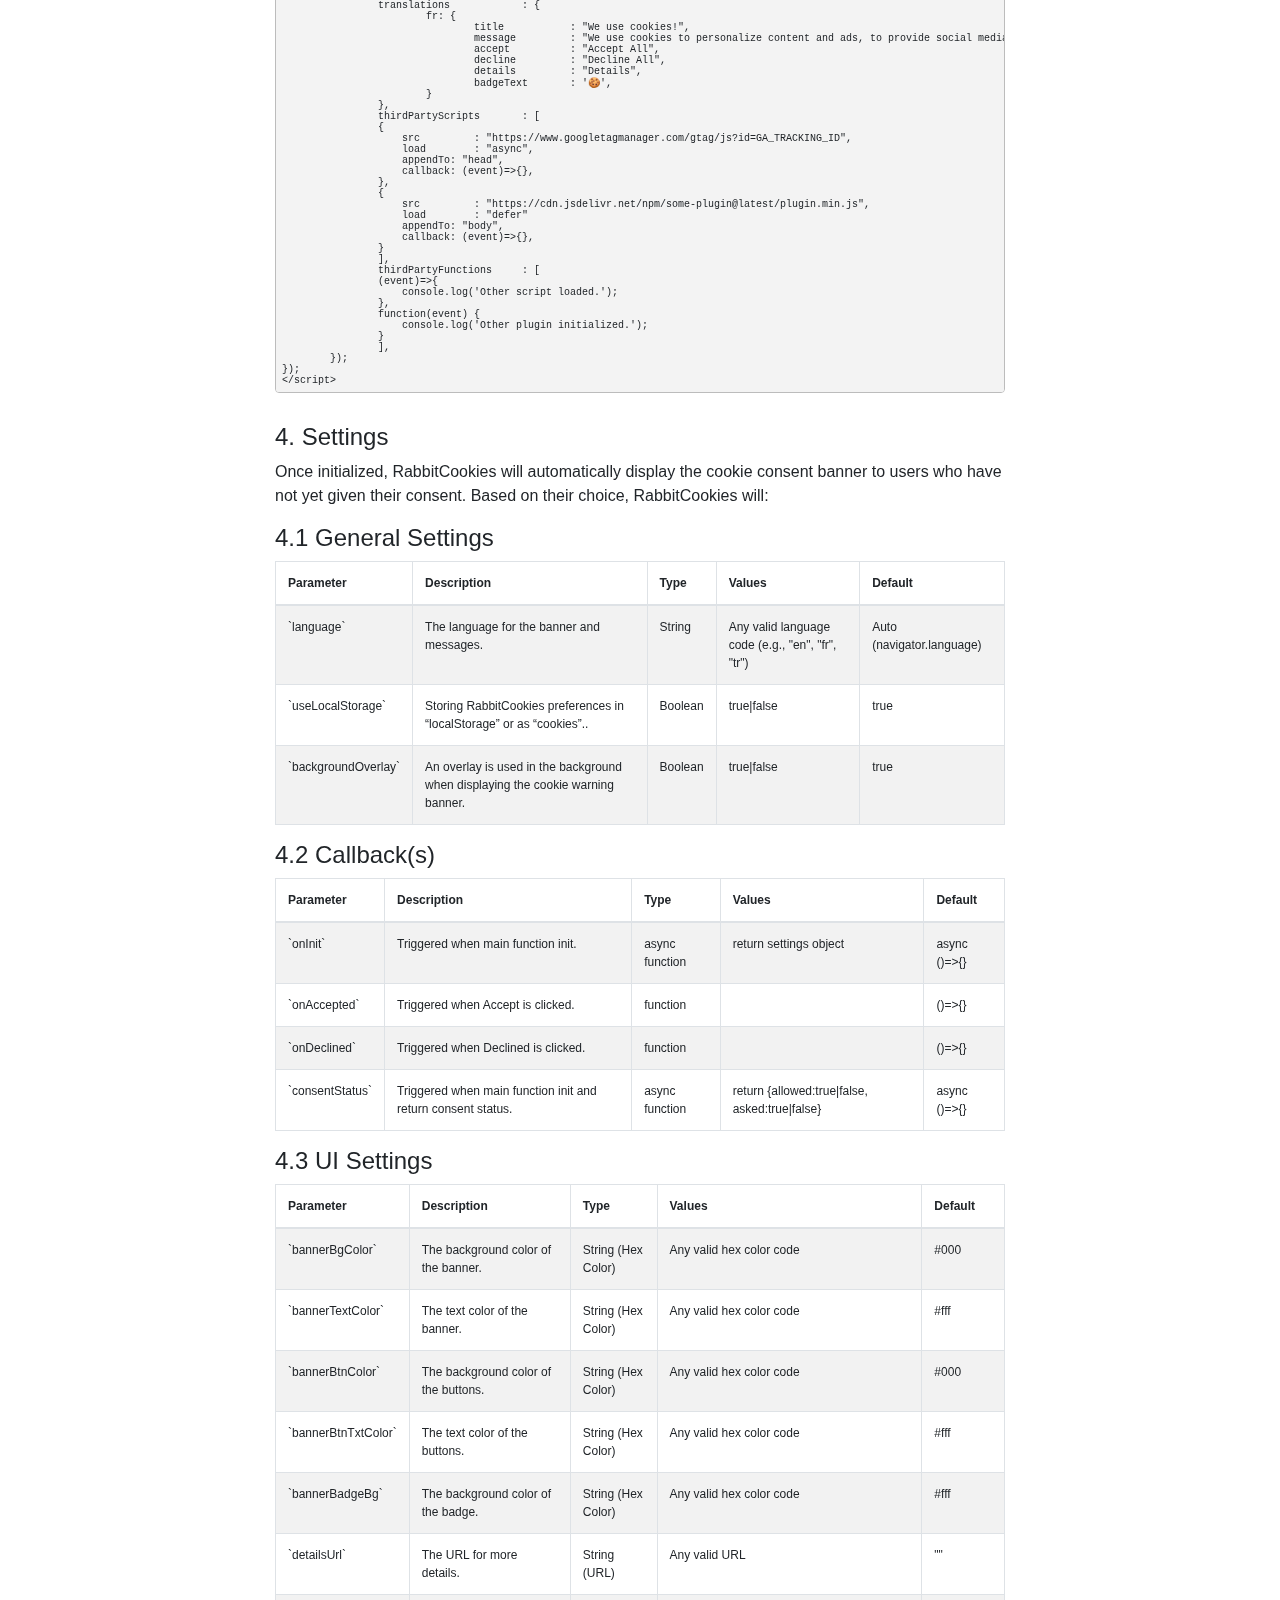
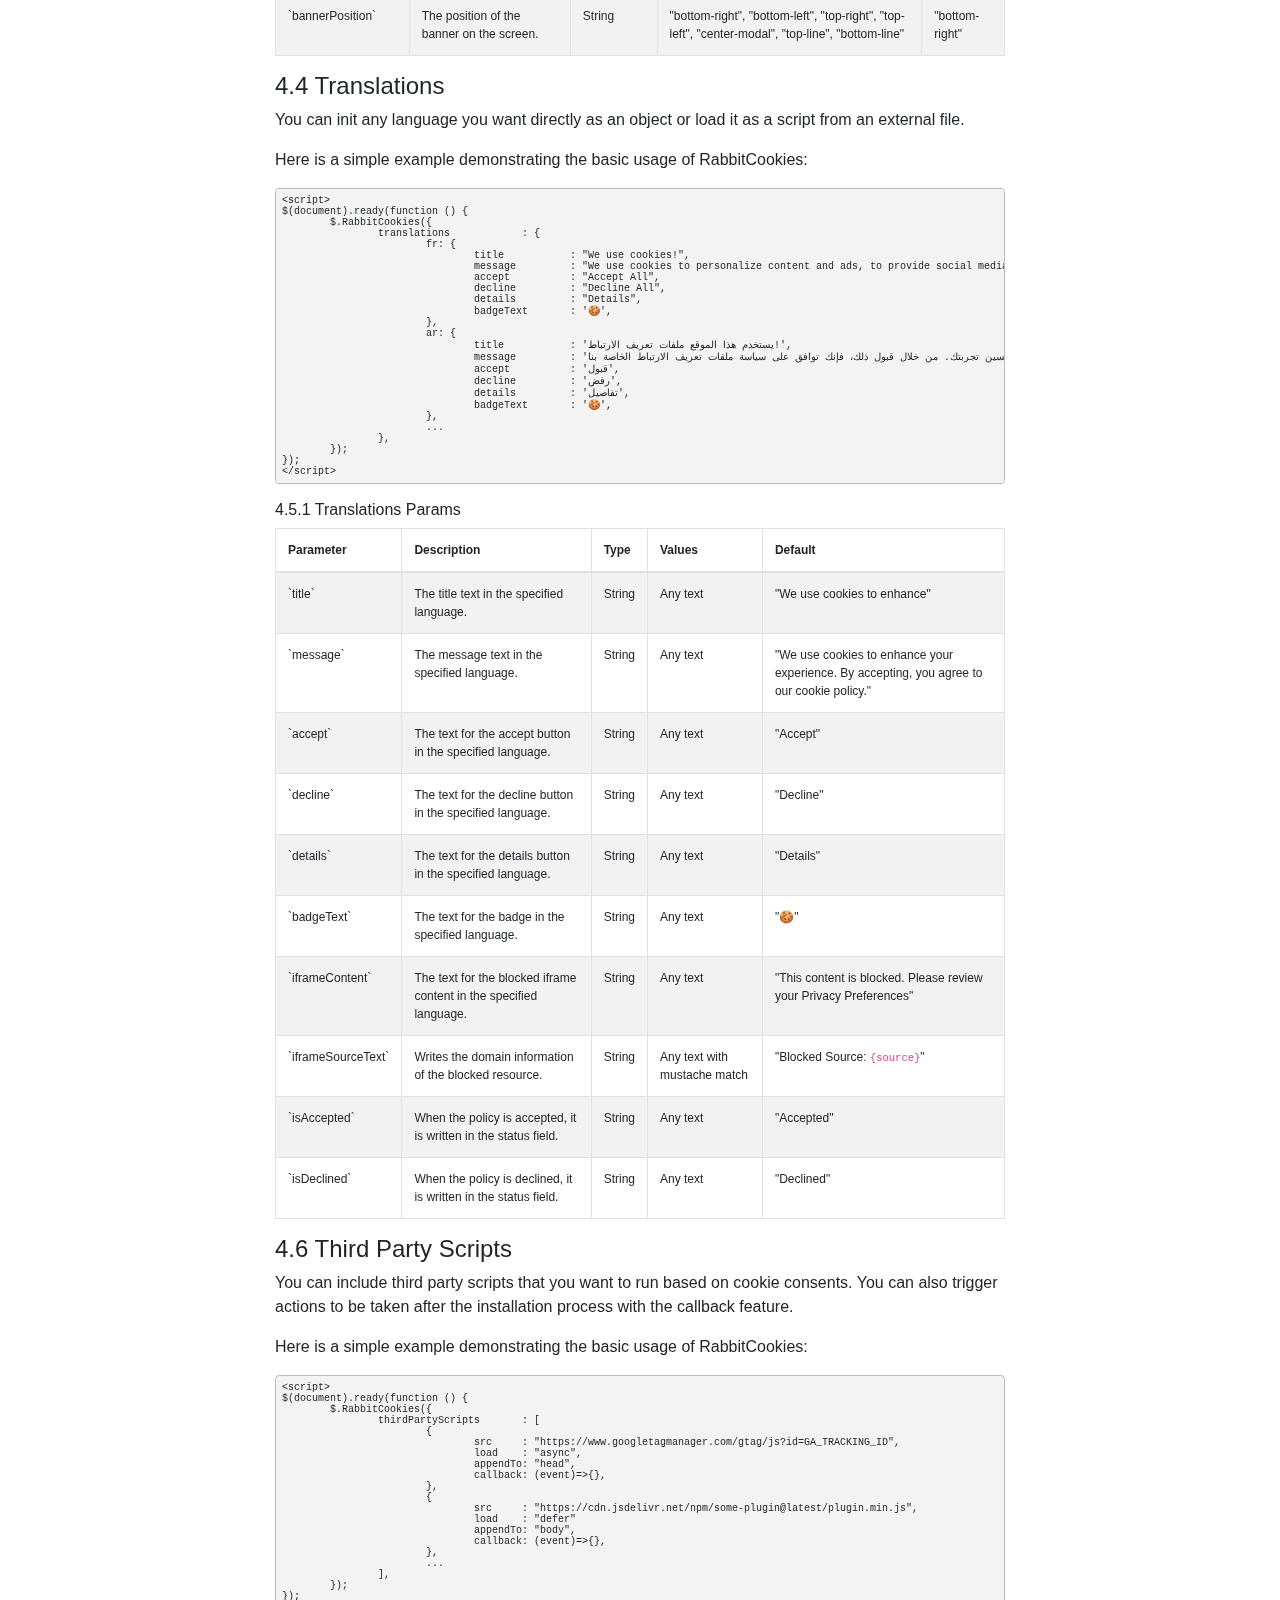
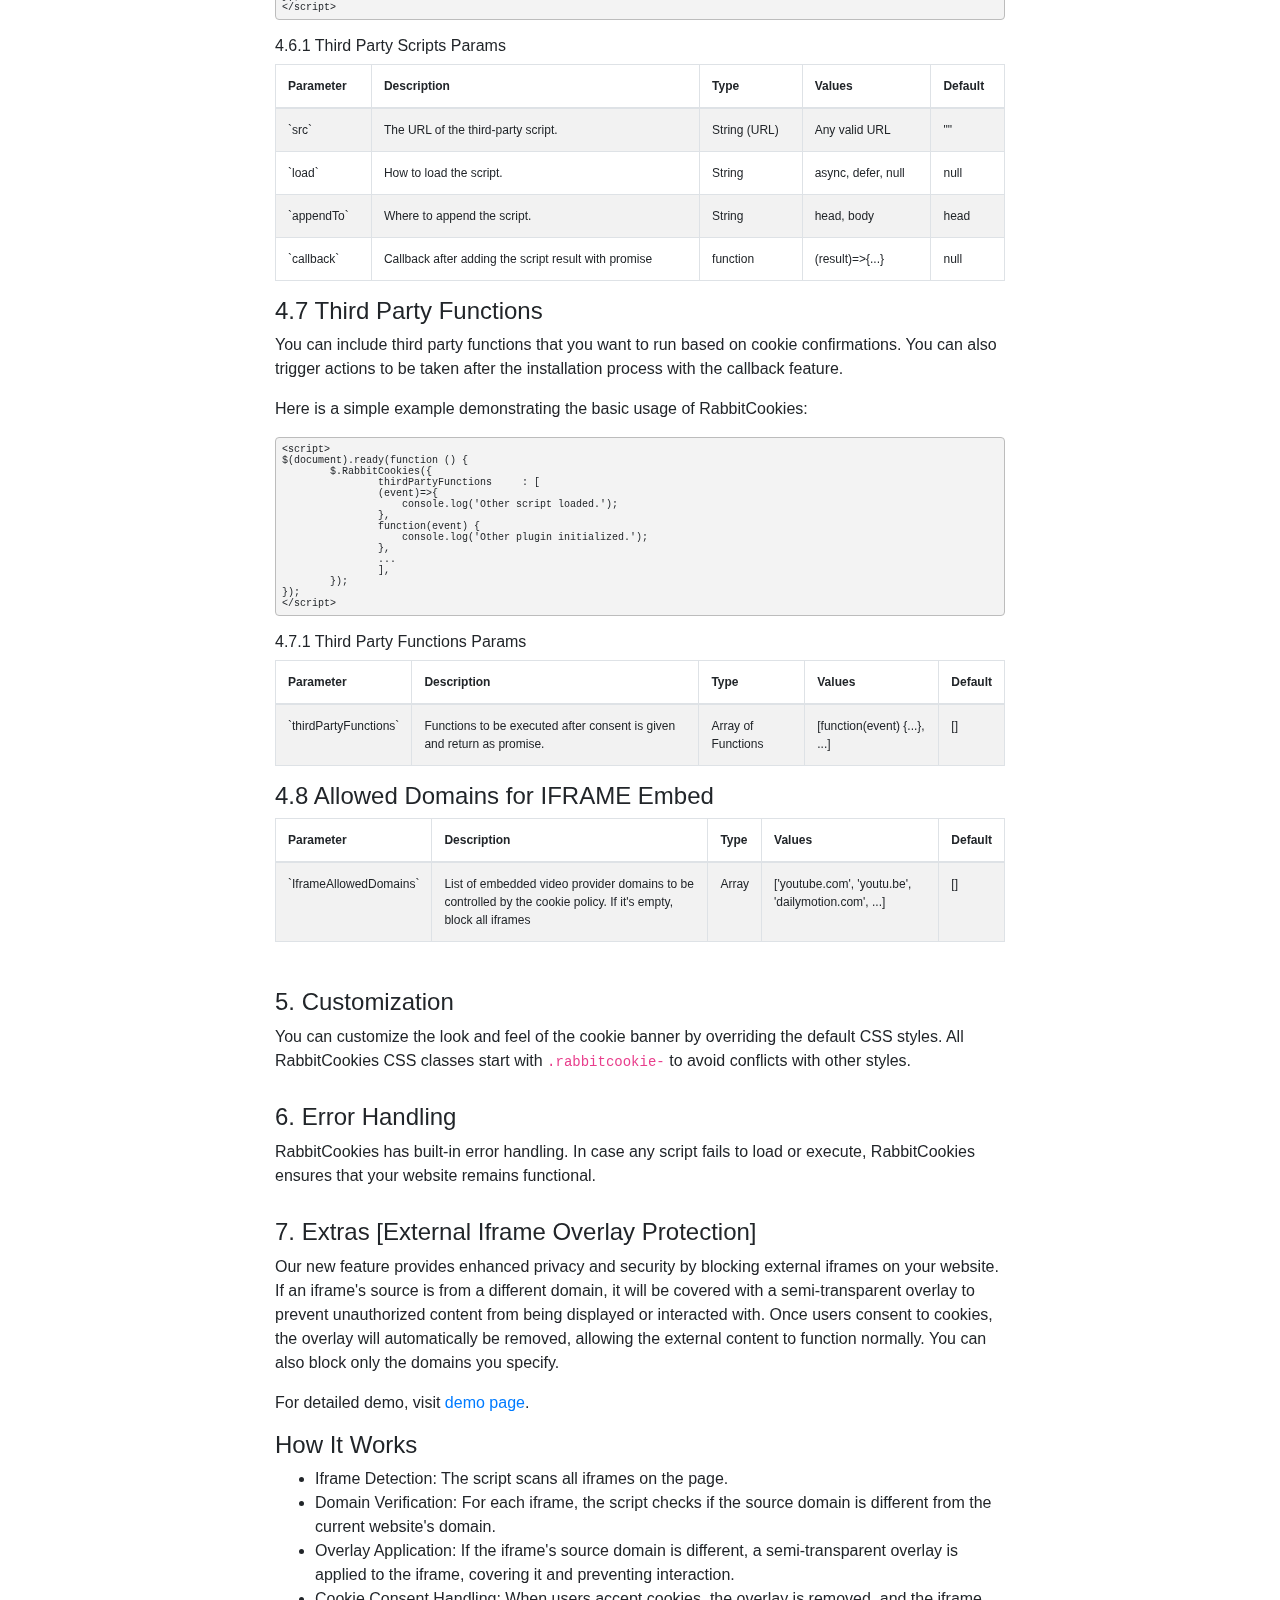
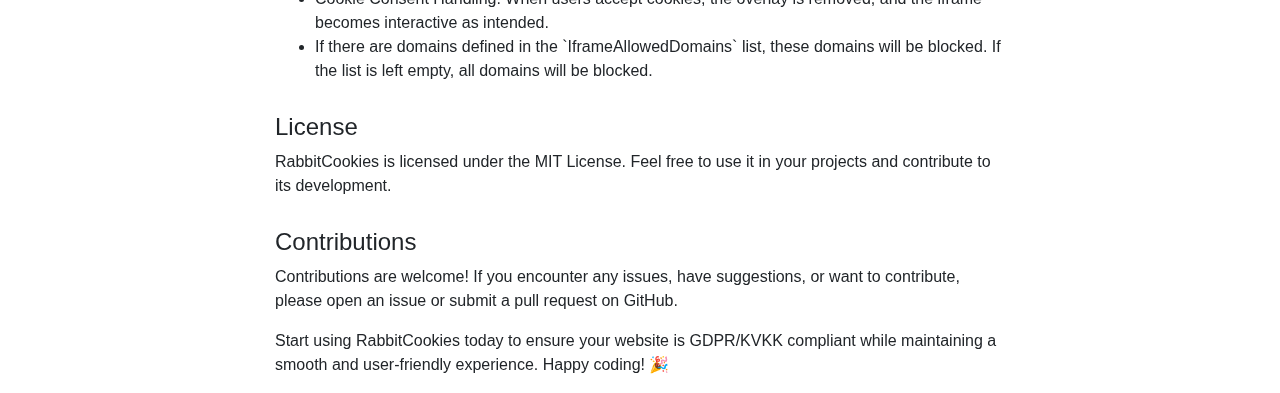
==== commit a6cacc0a: "x" ====
--- a/index.html
+++ b/index.html
@@ -534,22 +534,7 @@
 				<h3>7. Extras [External Iframe Overlay Protection]</h3>
 				<p>Our new feature provides enhanced privacy and security by blocking external iframes on your website. If an iframe's source is from a different domain, it will be covered with a semi-transparent overlay to prevent unauthorized content from being displayed or interacted with. Once users consent to cookies, the overlay will automatically be removed, allowing the external content to function normally. You can also block only the domains you specify.</p>
 
-				<div class="text-center mb-3 mt-3">
-					<div class="row">
-						<div class="col-lg-6 col-12">
-							<iframe width="100%" height="220" src="https://www.youtube.com/embed/ymXa3lVCkFY?si=LKk0r3gL6hdxFNKY" title="YouTube video player" frameborder="0" allow="accelerometer; autoplay; clipboard-write; encrypted-media; gyroscope; picture-in-picture; web-share" referrerpolicy="strict-origin-when-cross-origin" allowfullscreen></iframe>
-							<center>Default blocked</center>
-						</div>
-						<div class="col-lg-6 col-12">
-							<iframe title="vimeo-player" src="https://player.vimeo.com/video/345860956?h=8635663e22" width="100%" height="220" frameborder="0" allowfullscreen></iframe>
-							<center>Default blocked</center>
-						</div>
-						<div class="col-lg-6 lg-offset-3 col-12">
-							<!--<iframe frameborder="0" type="text/html" src="https://geo.dailymotion.com/player.html?video=x8v9yyw" width="100%" height="220" allowfullscreen title="Dailymotion Video Player" allow="web-share"> </iframe> -->
-							<center>Default not blocked</center>
-						</div>
-					</div>
-				</div>
+				<p>For detailed demo, visit <a href="docs/demo.html" target="_blank">demo page</a>.</p>
 
 				<h4>How It Works</h4>
 				<ul>
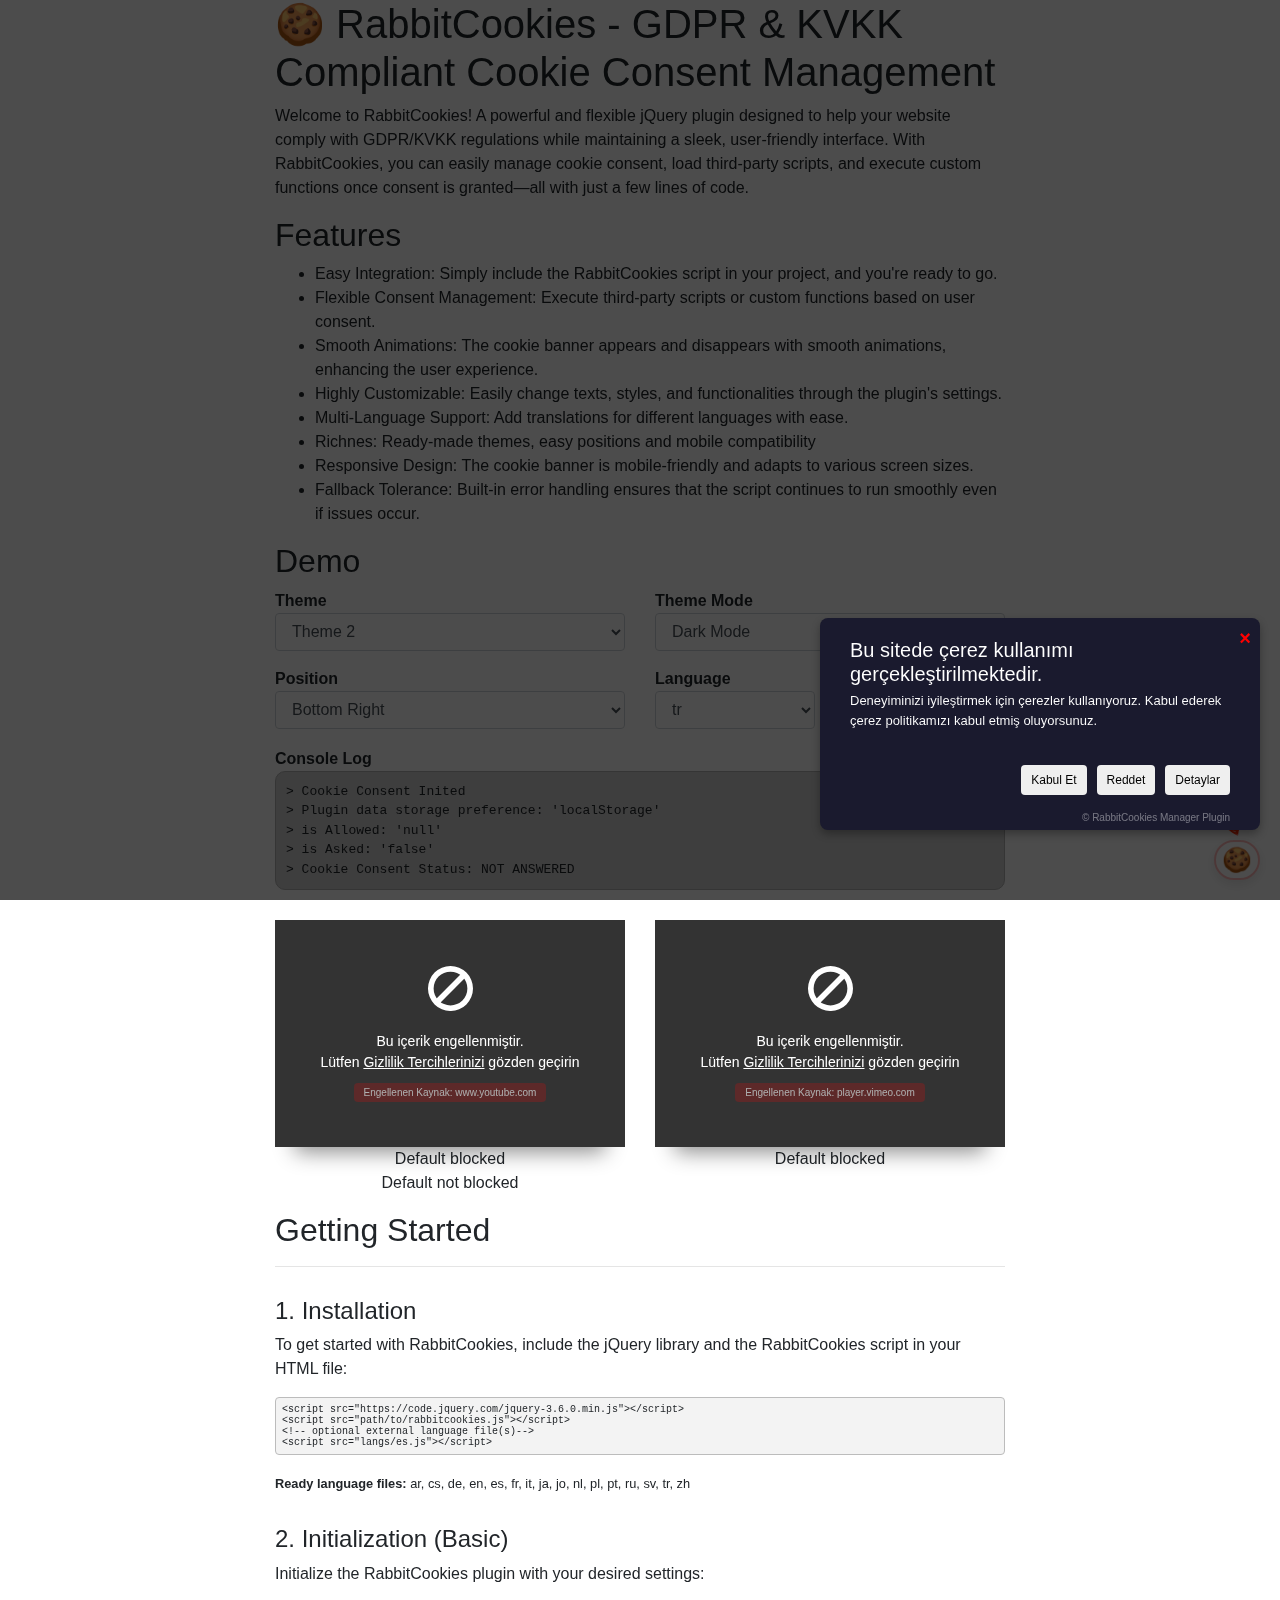
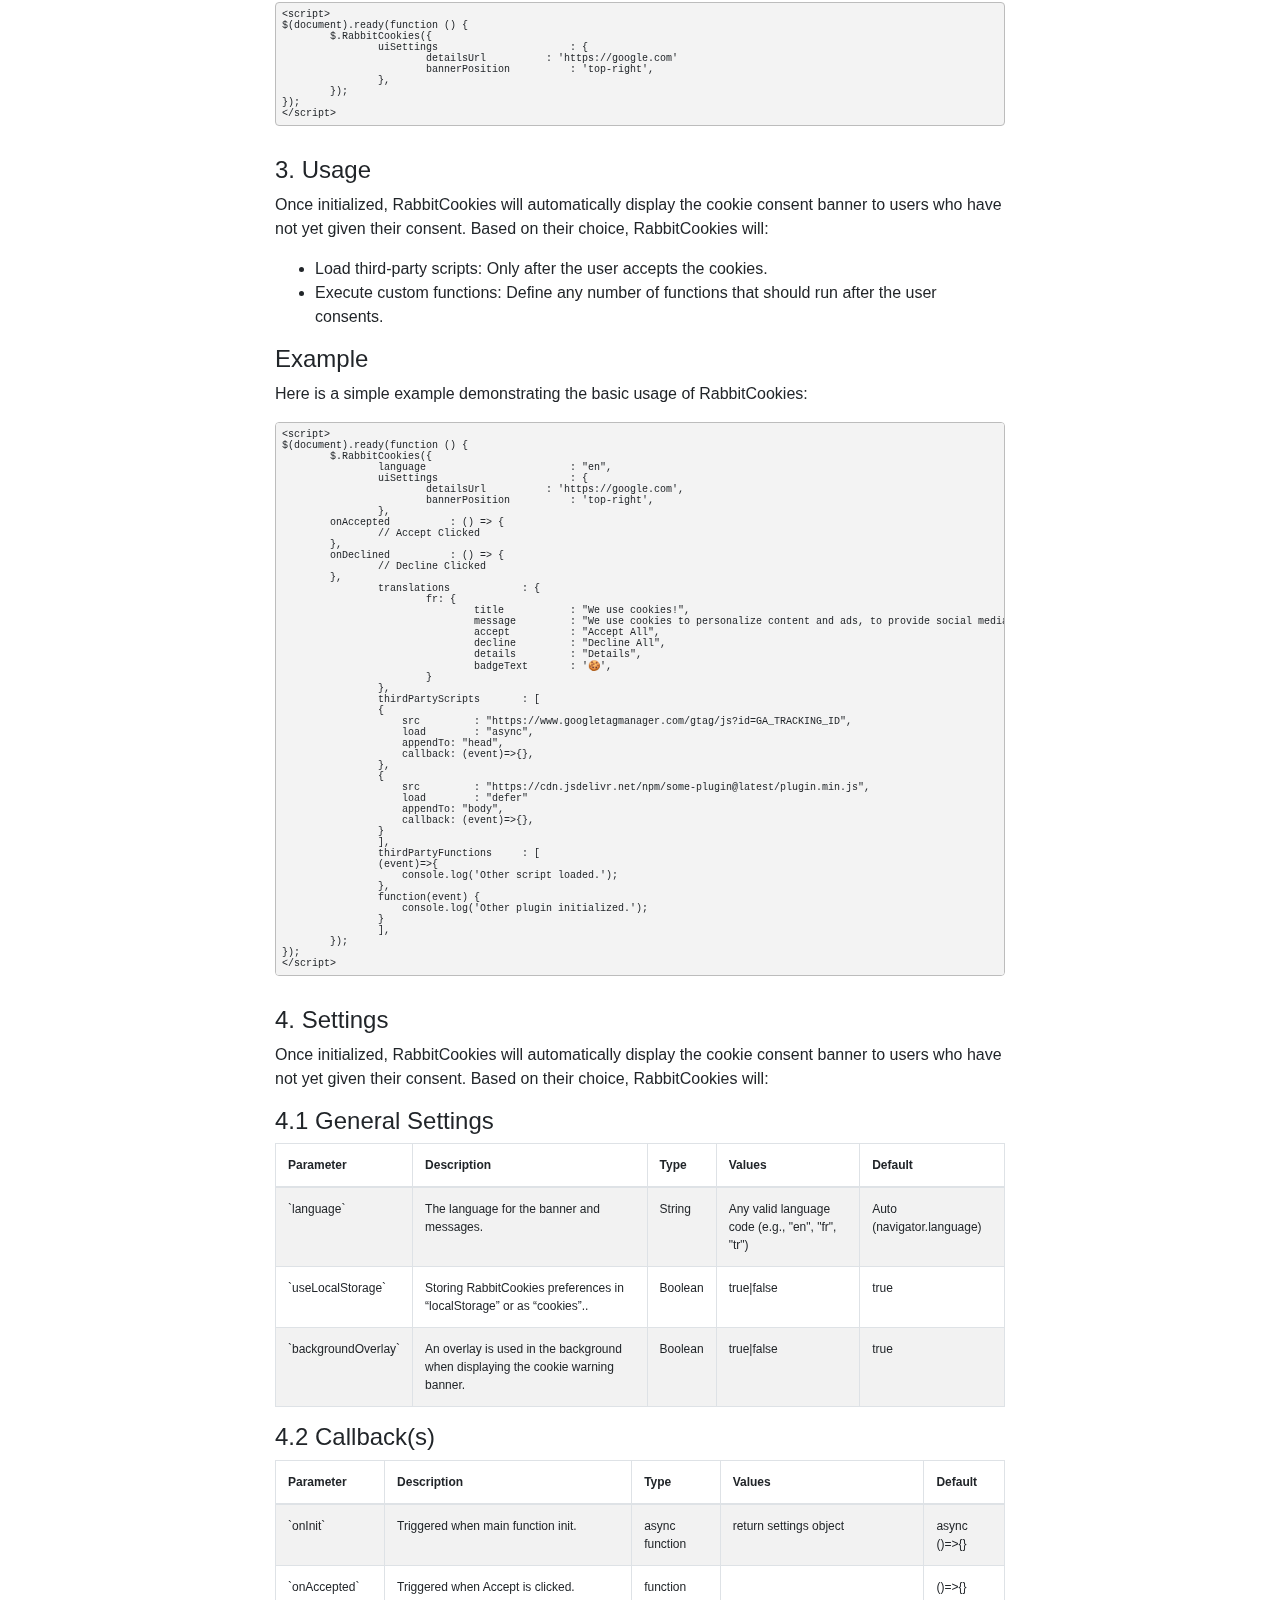
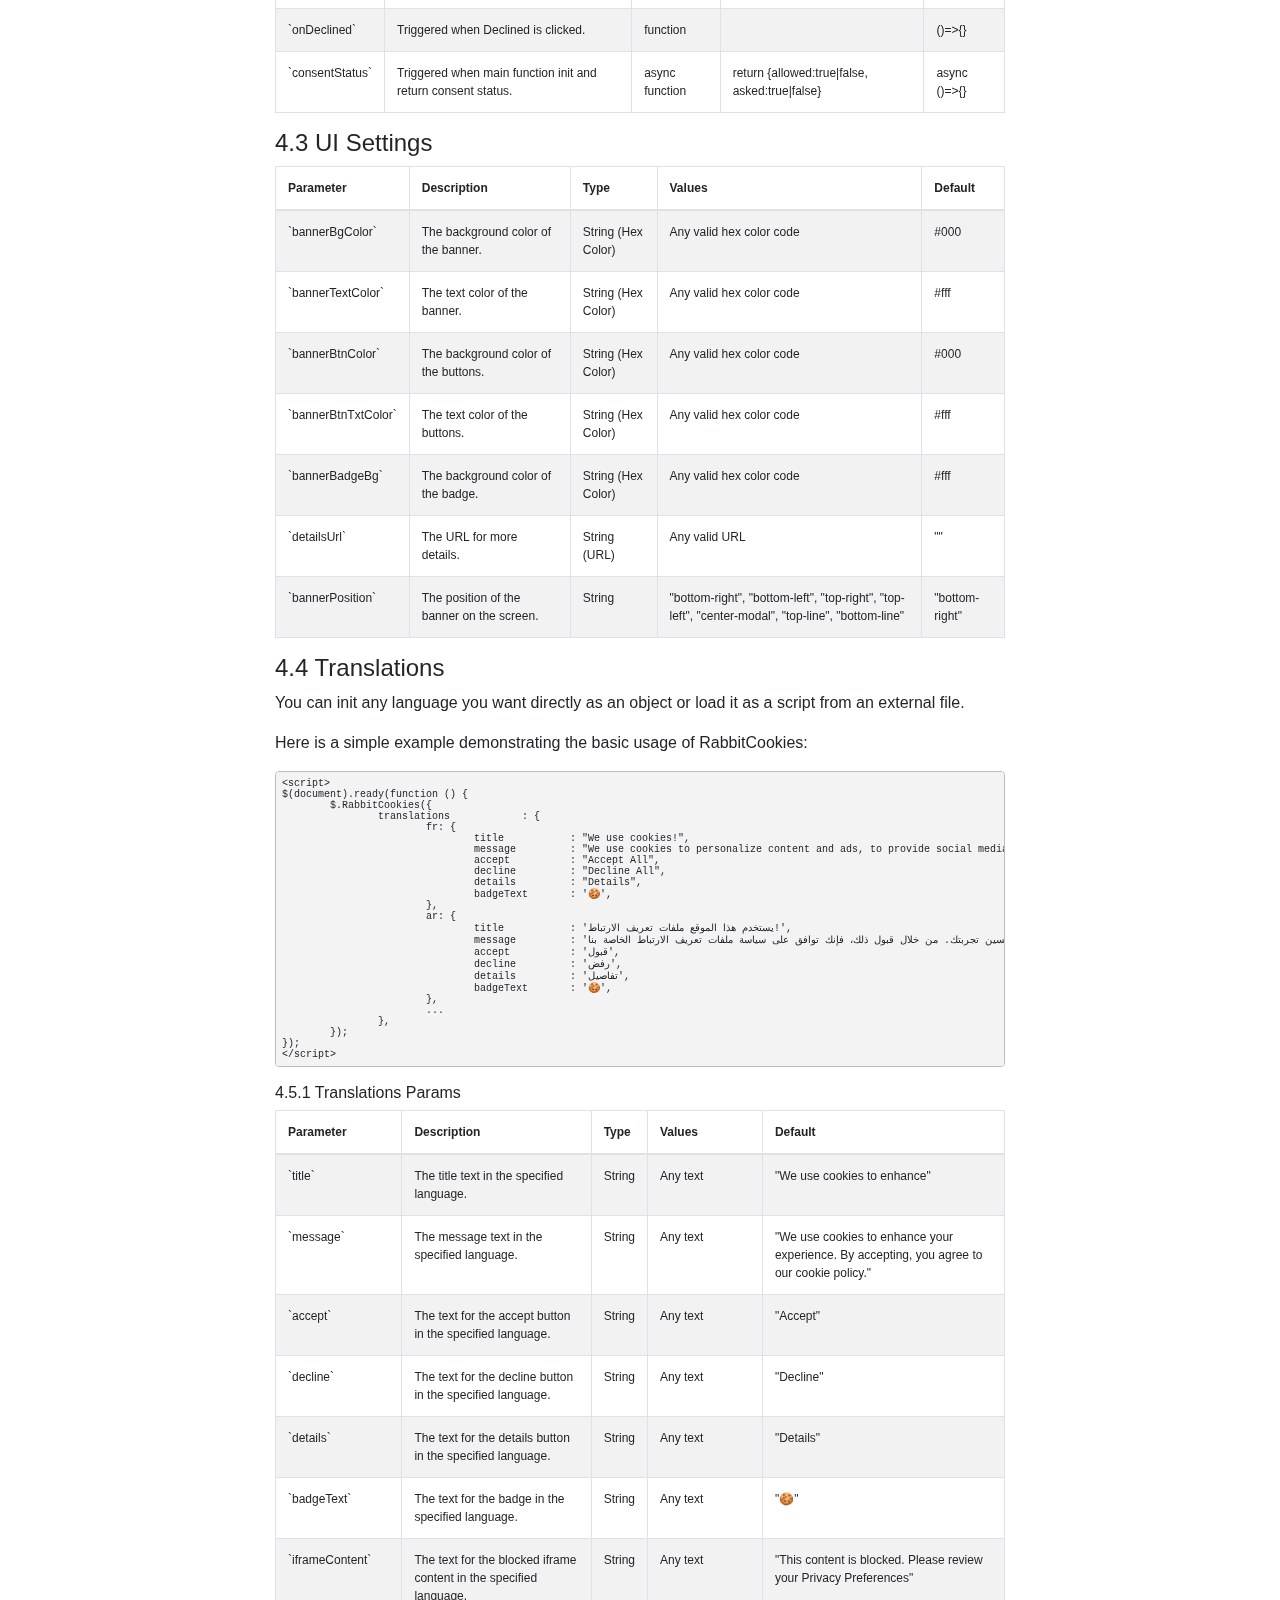
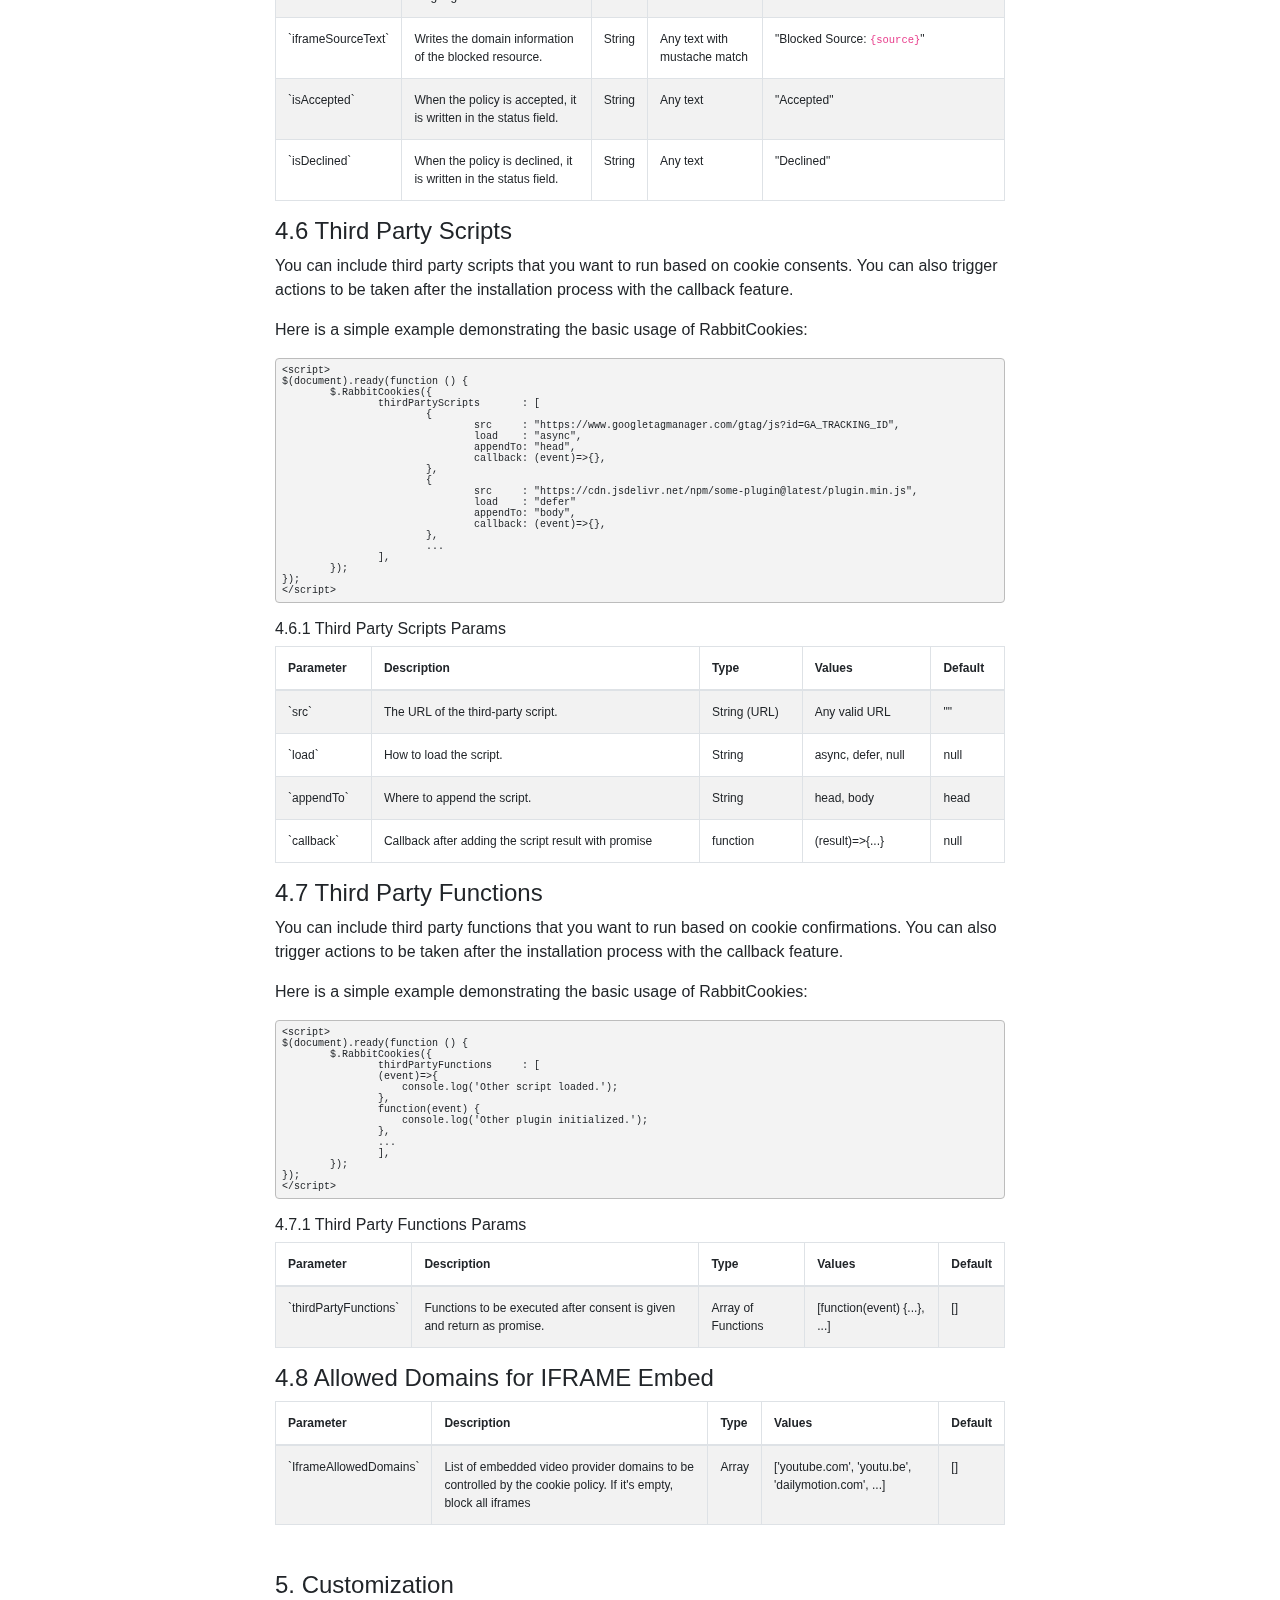
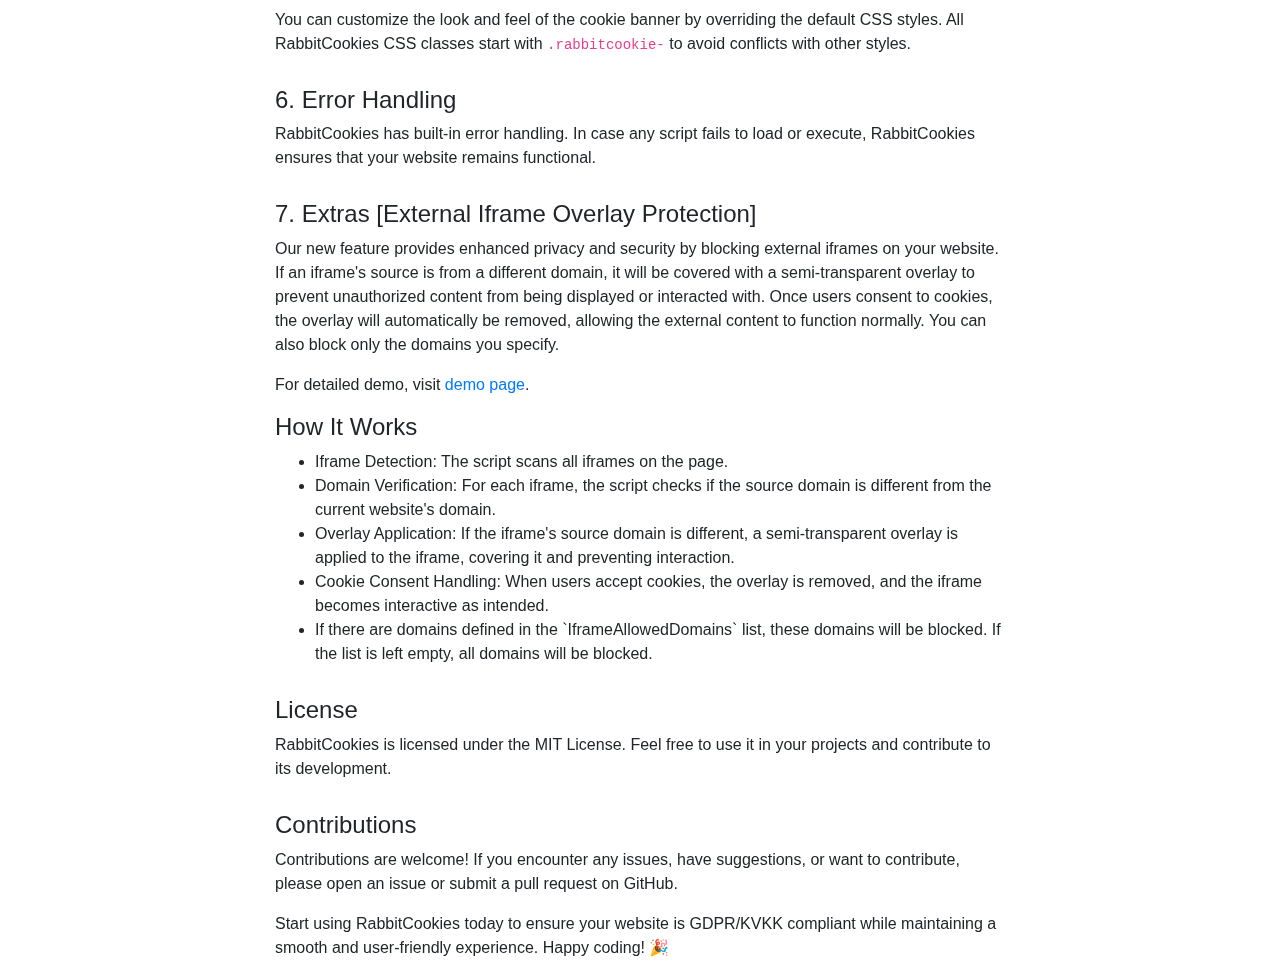
==== commit 3189ba6c: "x" ====
--- a/index.html
+++ b/index.html
@@ -5,7 +5,7 @@
     <meta name="viewport" content="width=device-width, initial-scale=1">
     <title>RabbitCookie Consent</title>
     <link rel="stylesheet" href="https://cdn.jsdelivr.net/npm/bootstrap@4.6.2/dist/css/bootstrap.min.css">
-    <link rel="stylesheet" href="style.css">
+    <link rel="stylesheet" href="docs/demo-style.css">
 </head>
 <body>
 	<div class="container">
@@ -27,7 +27,80 @@
 				</ul>
 
 				<h2>Demo</h2>
-				<p>For detailed demo, visit <a href="docs/demo.html" target="_blank">demo page</a>.</p>
+				<div class="row">
+					<div class="col-lg-6 col-6">
+						<strong>Theme</strong>
+						<div class="form-group">
+							<select class="form-control" data-set-theme>
+								<option value="theme-1">Theme 1</option>
+								<option value="theme-2">Theme 2</option>
+								<option value="theme-3">Theme 3</option>
+							</select>
+						</div>
+					</div>
+					<div class="col-lg-6 col-6">
+						<strong>Theme Mode</strong>
+						<div class="form-group">
+							<select class="form-control" data-theme-mode>
+								<option value="light">Light Mode</option>
+								<option value="dark">Dark Mode</option>
+							</select>
+						</div>
+					</div>
+					<div class="col-lg-6 col-6">
+						<strong>Position</strong>
+						<div class="form-group">
+							<select class="form-control" data-theme-position>
+								<option value="top-left">Top Left</option>
+								<option value="top-right">Top Right</option>
+								<option value="bottom-left">Bottom Left</option>
+								<option value="bottom-right">Bottom Right</option>
+								<option value="center-modal">Center Modal</option>
+								<option value="top-line">Top Line</option>
+								<option value="bottom-line">Bottom Line</option>
+							</select>
+						</div>
+					</div>
+					<div class="col-lg-3 col-6">
+						<strong>Language</strong>
+						<div class="form-group">
+							<select class="form-control" data-set-lang>
+								<option value="tr">tr</option>
+								<option value="en">en</option>
+								<option value="es">es</option>
+							</select>
+						</div>
+					</div>
+					<div class="col-lg-3 col-6">
+						<div class="form-group">
+							<strong>Overlay Usage</strong>
+							<label for="overlayStatus" class="mt-2">
+								<input type="checkbox" id="overlayStatus" value="1" />
+								Active
+							</label>
+						</div>
+					</div>
+				</div>
+				
+				<strong>Console Log</strong>
+				<div id="console"></div>
+
+				<div class="text-center mb-3 mt-3">
+					<div class="row">
+						<div class="col-lg-6 col-12">
+							<iframe width="100%" height="220" src="https://www.youtube.com/embed/ymXa3lVCkFY?si=LKk0r3gL6hdxFNKY" title="YouTube video player" frameborder="0" allow="accelerometer; autoplay; clipboard-write; encrypted-media; gyroscope; picture-in-picture; web-share" referrerpolicy="strict-origin-when-cross-origin" allowfullscreen></iframe>
+							<center>Default blocked</center>
+						</div>
+						<div class="col-lg-6 col-12">
+							<iframe title="vimeo-player" src="https://player.vimeo.com/video/345860956?h=8635663e22" width="100%" height="220" frameborder="0" allowfullscreen></iframe>
+							<center>Default blocked</center>
+						</div>
+						<div class="col-lg-6 lg-offset-3 col-12">
+							<!--<iframe frameborder="0" type="text/html" src="https://geo.dailymotion.com/player.html?video=x8v9yyw" width="100%" height="220" allowfullscreen title="Dailymotion Video Player" allow="web-share"> </iframe> -->
+							<center>Default not blocked</center>
+						</div>
+					</div>
+				</div>
 
 				<h2>Getting Started</h2>
 				<hr />
@@ -557,11 +630,10 @@
 		</div>
 	</div>
 
-    <script src="https://cdn.jsdelivr.net/npm/jquery@3.5.1/dist/jquery.slim.min.js"></script>
+    <script src="https://cdn.jsdelivr.net/npm/jquery@3.5.1/dist/jquery.min.js"></script>
     <script src="https://cdn.jsdelivr.net/npm/bootstrap@4.6.2/dist/js/bootstrap.bundle.min.js"></script>
     <script src="langs/es.js"></script>
-    <!--<script src="langs/tr.js"></script>-->
-    <script defer src="script.js"></script>
+    <script defer src="rabbitcookies-compact.js"></script>
     <script>
 		$(document).ready(function () {
 			/* Demo Code Start */
@@ -588,16 +660,21 @@
 				let newLang = $('option:selected', $('[data-set-lang]')).val();
 				$.RabbitCookies.update({language: newLang});
 			});
+			$(document).on('change', '#overlayStatus', function(event) {
+				let checkbox = $(this);
+				$.RabbitCookies.update({backgroundOverlay: checkbox.prop('checked') });
+			});
+
 			/* Demo Code End */
 
 			$.RabbitCookies({
 			    language 			: "tr",
 			    useLocalStorage     : true,
-			    backgroundOverlay 	: false,
+			    backgroundOverlay 	: true,
 			    uiSettings 			: {
 			    	theme 				: 'theme-2',
 			    	darkMode 			: true,
-	                bannerPosition 		: 'top-right', // bottom-right, bottom-left, top-right, top-left, center-modal, bottom-line, top-line
+	                bannerPosition 		: 'bottom-right', // bottom-right, bottom-left, top-right, top-left, center-modal, bottom-line, top-line
 	                bannerBgColor       : '#fff',
 	                bannerTextColor     : '#000',
 	                bannerBtnColor      : '#000',
@@ -625,6 +702,7 @@
 	            	$('[data-set-theme]').val( settings.uiSettings.theme ); 
 	            	$('[data-theme-mode]').val( settings.uiSettings.darkMode==true ? `dark`:`light` ); 
 	            	$('[data-theme-position]').val( settings.uiSettings.bannerPosition ); 
+	            	$('#overlayStatus').prop('checked', settings.backgroundOverlay);
 	            	/* Demo Selectboxes */
 
 
--- a/docs/demo-style.css
+++ b/docs/demo-style.css
@@ -0,0 +1,68 @@
+pre.codes{
+    font-size: 10px;
+    border: 1px solid #bcbcbc;
+    border-radius: 4px;
+    padding: 6px;
+    background-color: #f3f3f3;
+    line-height: normal;
+}
+.floating-test {
+    position: fixed;
+    right: 0px;
+    top: 100px;
+    background-color: #fff;
+    width: 130px;
+}
+.floating-test b{
+    display: block;
+    font-weight: 700;
+    font-size:14px;
+}
+.floating-test div{
+    display: flex;
+    flex-direction: column;
+    text-align: right;
+    margin-bottom: 10px;
+    font-size: 11px;
+    background-color: gray;
+    padding: 5px;
+    color: white;
+}
+.floating-test div strong{
+    font-weight: 700;
+}
+.floating-test div span{
+    line-height: initial;
+}
+.table tr, .table td{
+    font-size:12px;
+}
+.floating-test div.runned{background-color: green;}
+.floating-test div.failed{background-color: gray;}
+#console{
+    background-color: #cfcfcf;
+    border: 1px solid #b3b3b3;
+    border-radius: 10px;
+    padding: 10px;
+    font-size: 13px;
+    font-family: monospace;
+    white-space: pre-line;
+    margin-bottom: 30px;
+}
+.rabbitcookie-floating-btn::before{
+    content: "";
+    background-image: url('[data-uri]');
+    width: 100px;
+    height: 100px;
+    position: absolute;
+    right: 10px;
+    background-size: contain;
+    background-repeat: no-repeat;
+    top: -60px;
+    transform: rotate(343deg);
+    z-index: -1;
+}
+h3{
+    margin-top: 30px;
+    font-size:24px;
+}